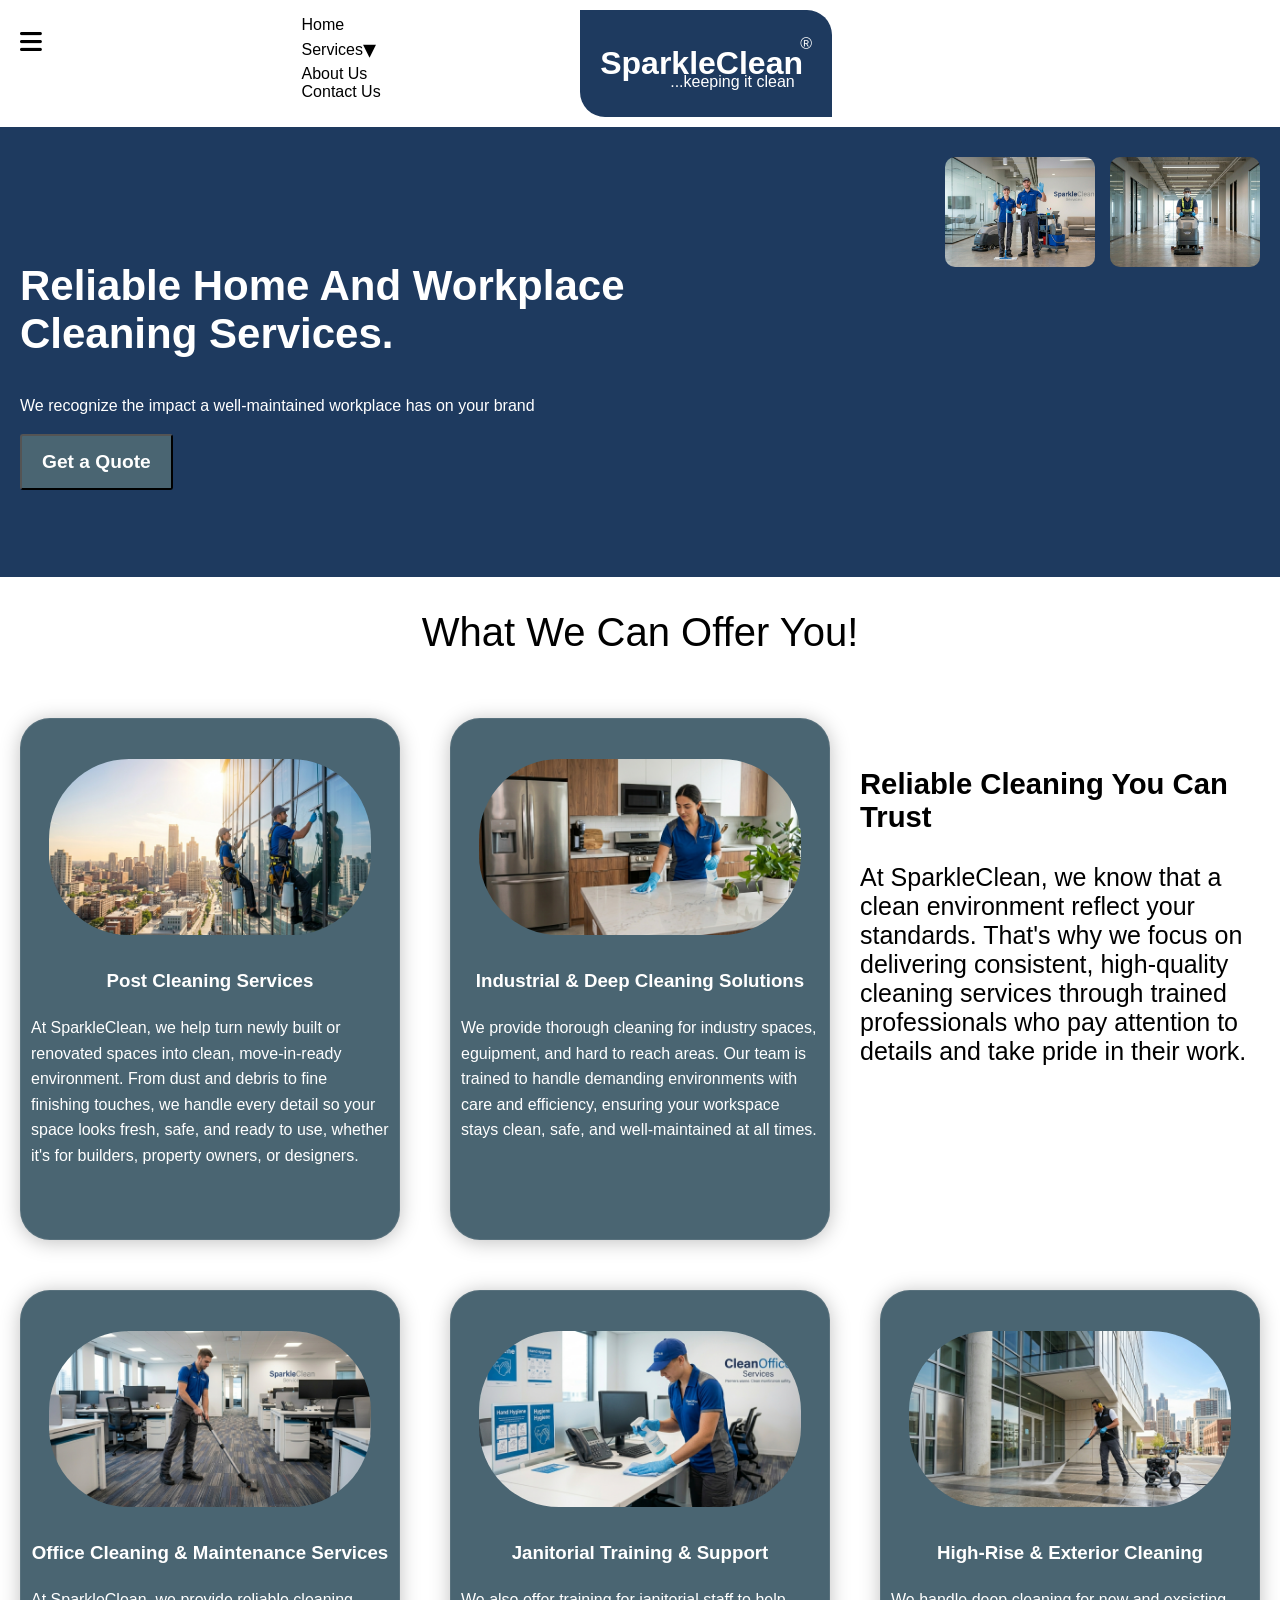
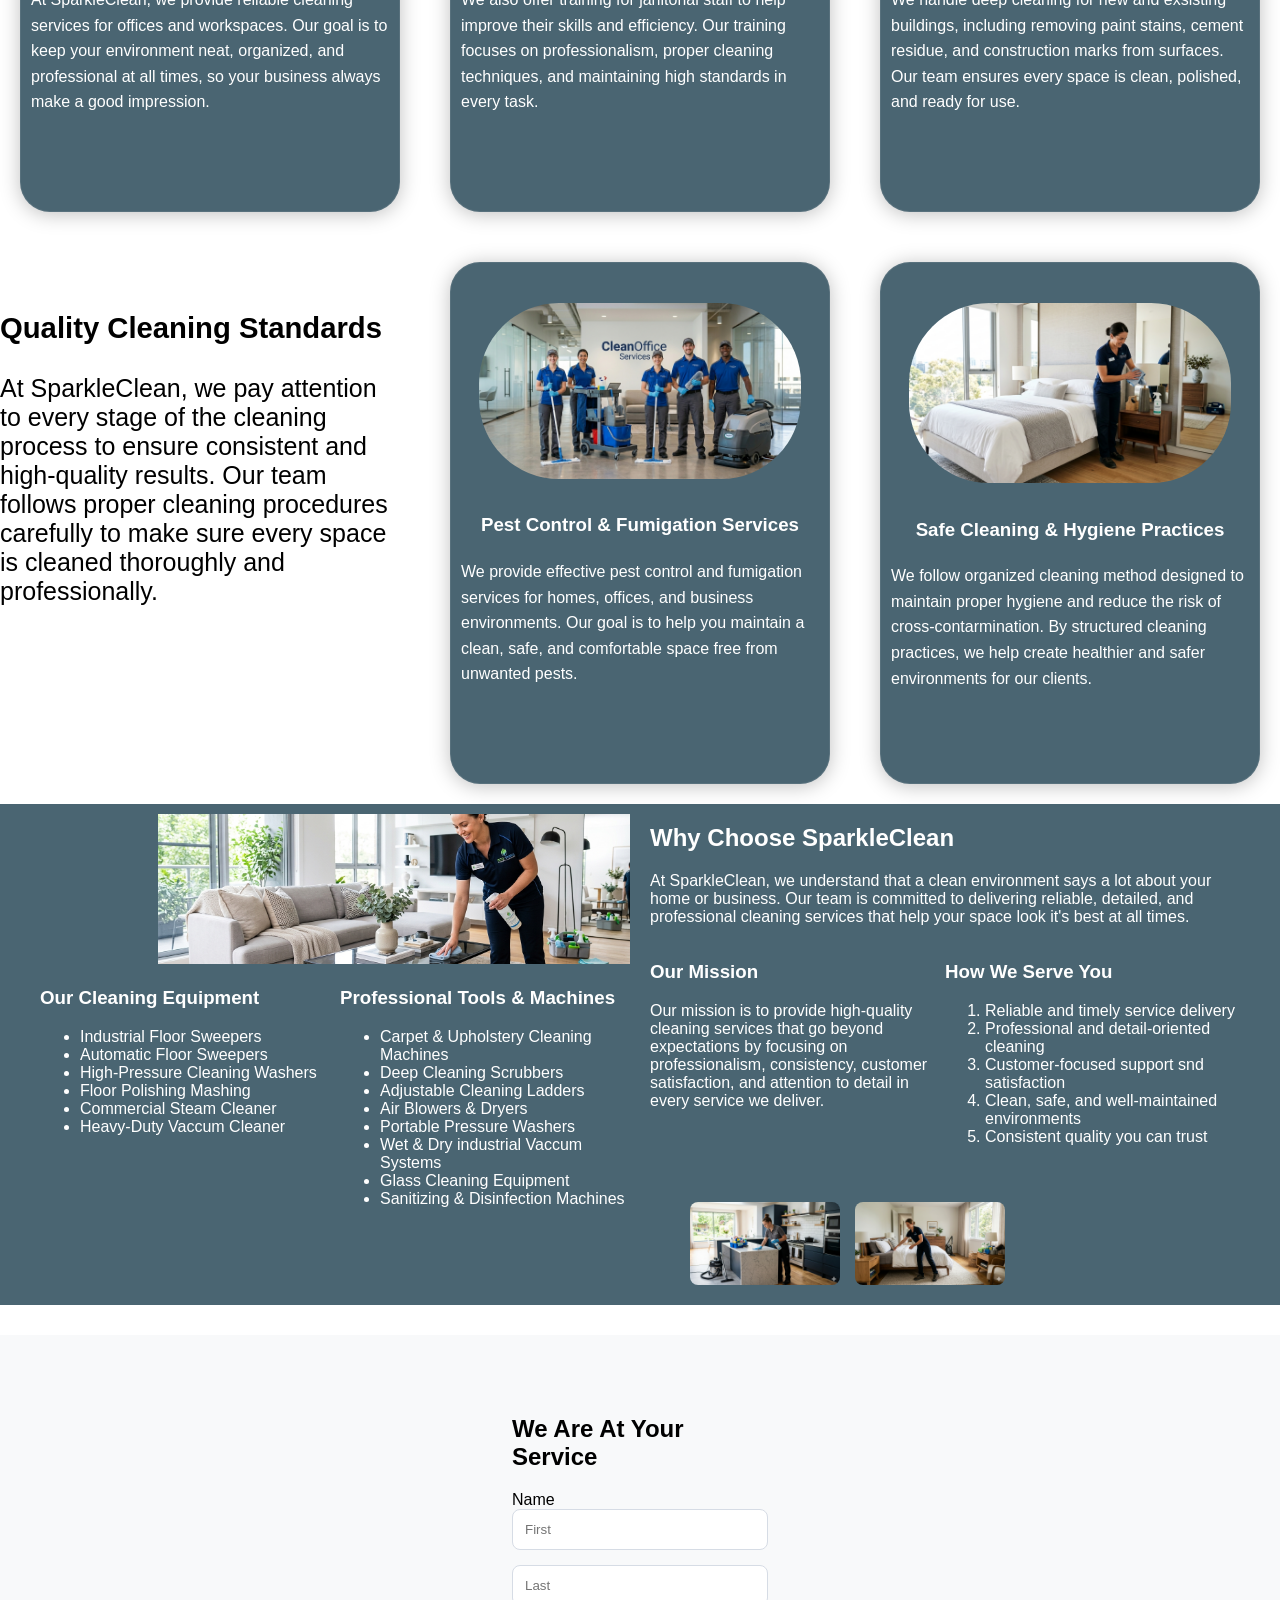
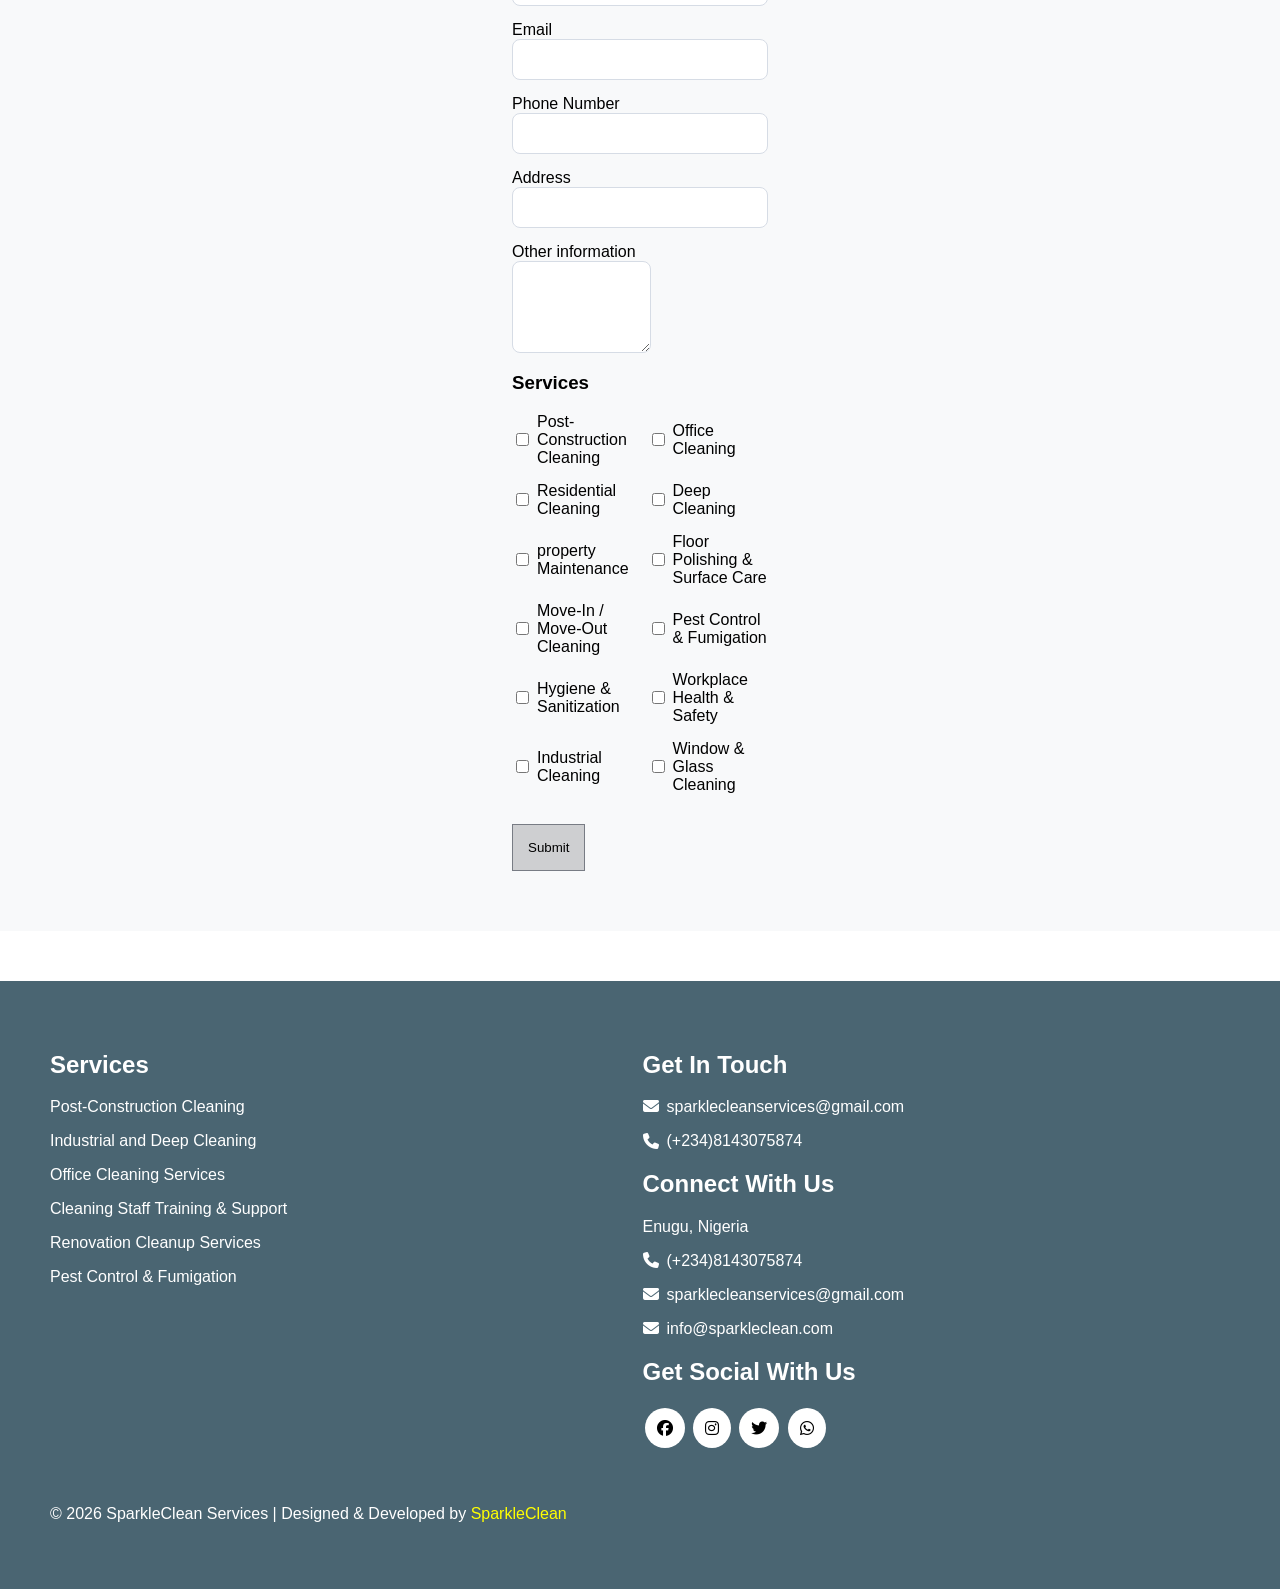
==== index.html @ 7e9b67a4 "Add files via upload" ====
<!DOCTYPE html>
<html lang="en">
<head>
    <meta charset="UTF-8">
    <meta name="viewport" content="width=device-width, initial-scale=1.0">
    <title>SparkleClean Services - Home Page</title>
    <link rel="stylesheet" href="style.css">
    <link rel="stylesheet" href="https://cdnjs.cloudflare.com/ajax/libs/font-awesome/6.5.0/css/all.min.css">
</head>
<body>
    <header>
        <div><i class="fa-solid fa-bars"></i></div>

        <ul>
            <li><a href="index.html">Home</a></li>
            <li class="services-dropdown">
                <details>
                    <summary>Services<span class="arrow">&#9662</span></summary>

                    <ul class="dropdown-menu">
                        <li><a href="services/residential.html">Residential Cleaning</a></li>

                        <li><a href="/services/commercial.html">Commercial Cleaning</a></li>

                        <li><a href="services/industrial.html">Industrial Cleaning</a></li>

                        <li><a href="services/maintenance.html">Property Maintenance</a></li>

                        <li><a href="services/pest-control.html">Pest Control</a></li>
                    </ul>
                </details>
                

                
            </li>
            <li><a href="about.html">About Us</a></li>
            <li><a href="#contact">Contact Us</a></li>
        </ul>

        <div class="logo">
            <p class="reg">&reg</p>
            <h1>SparkleClean</h1>
            <p>...keeping it clean</p>
        </div>
    </header>

    <section class="hero">
        <div class="hero-text">
            <h1>Reliable Home And Workplace Cleaning Services.</h1>

            <p>We recognize the impact a well-maintained workplace has on your brand</p>

            <button>Get a Quote</button>
        </div>
                
        <div class="hero-image">
            <div><img src="image/image1.png" alt=""></div>
            <div><img src="image/image2.png" alt=""></div>
        </div>
    </section>

    <section class="main">
        <h2>What We Can Offer You!</h2>

        <div class="card-1">
            <div class="card-1-1">
                <img class="card-image" src="image/image3.png" alt="">
                <h3>Post Cleaning Services</h3>
                <p>At SparkleClean, we help turn newly built or renovated spaces into clean, move-in-ready environment. From dust and debris to fine finishing touches, we handle every detail so your space looks fresh, safe, and ready to use, whether it's for builders, property owners, or designers.</p>
            </div>

            <div class="card-1-2">
                <img class="card-image" src="image/image4.png" alt="">
                <h3>Industrial & Deep Cleaning Solutions</h3>
                <p>We provide thorough cleaning for industry spaces, eguipment, and hard to reach areas. Our team is trained to handle demanding environments with care and efficiency, ensuring your workspace stays clean, safe, and well-maintained at all times.</p>
            </div>

            <div class="card-1-3">
                <h3>Reliable Cleaning You Can Trust</h3>
                <p>At SparkleClean, we know that a clean environment reflect your standards. That's why we focus on delivering consistent, high-quality cleaning services through trained professionals who pay attention to details and take pride in their work.</p>
            </div>
        </div>

        <div class="card-2">
            <div class="card-2-1">
                <img src="image/image5.png" alt="">
                <h3>Office Cleaning & Maintenance Services</h3>
                <p>At SparkleClean, we provide reliable cleaning services for offices and workspaces. Our goal is to keep your environment neat, organized, and professional at all times, so your business always make a good impression.</p>
            </div>

            <div class="card-2-2">
                <img src="image/image6.png" alt="">
                <h3>Janitorial Training & Support</h3>
                <p>We also offer training for janitorial staff to help improve their skills and efficiency. Our training focuses on professionalism, proper cleaning techniques, and maintaining high standards in every task.</p>
            </div>

            <div class="card-2-3">
                <img src="image/image7.png" alt="">
            
                <h3>High-Rise & Exterior Cleaning</h3>
            
                <p>We handle deep cleaning for new and exsisting buildings, including removing paint stains, cement residue, and construction marks from surfaces. Our team ensures every space is clean, polished, and ready for use.</p>
            </div>
        </div>

        <div class="card-3">
            <div class="card-3-1">
                <h3>Quality Cleaning Standards</h3>

                At SparkleClean, we pay attention to every stage of the cleaning process to ensure consistent and high-quality results. Our team follows proper cleaning procedures carefully to make sure every space is cleaned thoroughly and professionally.
            </div>

            <div class="card-3-2">
                <img src="image/image8.png" alt="">

                <h3>Pest Control & Fumigation Services</h3>

                <p>We provide effective pest control and fumigation services for homes, offices, and business environments. Our goal is to help you maintain a clean, safe, and comfortable space free from unwanted pests.</p>
            </div>

            <div class="card-3-3">
                <img src="image/image9.png" alt="">

                <h3>Safe Cleaning & Hygiene Practices</h3>

                <p>We follow organized cleaning method designed to maintain proper hygiene and reduce the risk of cross-contarmination. By structured cleaning practices, we help create healthier and safer environments for our clients.</p>
            </div>
        </div>
    </section>

    <section class="why-choose">
        <div class="container">
            <div class="left">
                <div><img src="image/image10.png" alt=""></div>

                <div class="left-text">
                    <div>
                        <h3>Our Cleaning Equipment</h3>
                        <ul>
                            <li>Industrial Floor Sweepers</li>
                            <li>Automatic Floor Sweepers</li>
                            <li>High-Pressure Cleaning Washers</li>
                            <li>Floor Polishing Mashing</li>
                            <li>Commercial Steam Cleaner</li>
                            <li>Heavy-Duty Vaccum Cleaner</li>
                        </ul>
                    </div>

                    <div>
                        <h3>Professional Tools & Machines</h3>
                        <ul>
                            <li>Carpet & Upholstery Cleaning Machines</li>
                            <li>Deep Cleaning Scrubbers</li>
                            <li>Adjustable Cleaning Ladders</li>
                            <li>Air Blowers & Dryers</li>
                            <li>Portable Pressure Washers</li>
                            <li>Wet & Dry industrial Vaccum Systems</li>
                            <li>Glass Cleaning Equipment</li>
                            <li>Sanitizing & Disinfection Machines</li>
                        </ul>
                    </div>
                </div>
            </div>

            <div class="right">
                <div>
                    <h2>Why Choose SparkleClean</h2>
                    <p>At SparkleClean, we understand that a clean environment says a lot about your home or business. Our team is committed to delivering reliable, detailed, and professional cleaning services that help your space look it's best at all times.</p>
                </div>

                <div class="right-text">
                    <div class="our-mision">
                        <h3>Our Mission</h3>
                        <p>Our mission is to provide high-quality cleaning services that go beyond expectations by focusing on professionalism, consistency, customer satisfaction, and attention to detail in every service we deliver.</p>
                    </div>

                    <div class="serve-you">
                        <h3>How We Serve You</h3>
                        <ol>
                            <li>Reliable and timely service delivery</li>
                            <li>Professional and detail-oriented cleaning</li>
                            <li>Customer-focused support snd satisfaction</li>
                            <li>Clean, safe, and well-maintained environments</li>
                            <li>Consistent quality you can trust</li>
                        </ol>
                    </div>
                </div>

                <div class="right-image">
                    <img src="image/image11.png" alt="">
                    <img src="image/image12.png" alt="">
                </div>
            </div>
        </div>
    </section>

    <section class="form-setion">
        <div class="form-section">
            <form class="form-container">
                <h2>We Are At Your Service</h2>

                <div class="form-group">
                    <label for="name">Name</label>
                    <input type="text" placeholder="First" id="name">
                    <input type="text" placeholder="Last" id="name">

                    <label for="email">Email</label>
                    <input type="email" id="email">

                    <label for="tel">Phone Number</label>
                    <input type="tel" id="tel">

                    <label for="address">Address</label>
                    <input type="text" id="address">

                    <label for="info">Other information</label>
                    <textarea id="info"></textarea>
                </div>

                <h3>Services</h3>

                <div class="services">
                    <label><input type="checkbox">Post-Construction Cleaning</label>
                    <label><input type="checkbox">Office Cleaning</label>
                    <label><input type="checkbox">Residential Cleaning</label>
                    <label><input type="checkbox">Deep Cleaning</label>
                    <label><input type="checkbox">property Maintenance</label>
                    <label><input type="checkbox">Floor Polishing & Surface Care</label>
                    <label><input type="checkbox">Move-In / Move-Out Cleaning</label>
                    <label><input type="checkbox">Pest Control & Fumigation</label>
                    <label><input type="checkbox">Hygiene & Sanitization</label>
                    <label><input type="checkbox">Workplace Health & Safety</label>
                    <label><input type="checkbox">Industrial Cleaning</label>
                    <label><input type="checkbox">Window & Glass Cleaning</label>          
                </div>
                
                <button type="submit">Submit</button>
            </form>
        </div>
    </section>

    <footer>
        <div footer-services>
            <h2>Services</h2>
            <p>Post-Construction Cleaning</p>
            <p>Industrial and Deep Cleaning</p>
            <p>Office Cleaning Services</p>
            <p>Cleaning Staff Training & Support</p>
            <p>Renovation Cleanup Services</p>
            <p>Pest Control & Fumigation</p>
        </div>

        <div class="footer-connect">
            <h2>Get In Touch</h2>

            <a class="contact-item"><span><i class="fa-solid fa-envelope"></i></span>sparklecleanservices@gmail.com</a>
            
            <p class="contact-item"><i class="fa-solid fa-phone"></i></span>(+234)8143075874</p>

            <h2>Connect With Us</h2>

            <div class="connect">
                <div>
                    <p>Enugu, Nigeria</p>

                    <p class="contact-item"><span><i class="fa-solid fa-phone"></i></span>(+234)8143075874</p>

                    <p><a class="contact-item"><span><i class="fa-solid fa-envelope"></i></span>sparklecleanservices@gmail.com</a></p>

                    <p><a class="contact-item"><span><i class="fa-solid fa-envelope"></i></span>info@sparkleclean.com</a></p>
                </div>

                <div class="socials-icons">
                    <h2>Get Social With Us</h2>

                    <i class="fab fa-facebook"></i>
                    <i class="fab fa-instagram"></i>
                    <i class="fab fa-twitter"></i>
                    <i class="fab fa-whatsapp"></i>
                </div>
            </div>
        </div>

        <p class="closing">&copy 2026 SparkleClean Services | Designed & Developed by <span class="developer">SparkleClean</span></p>
    </footer>
</body>
</html>
---- style.css ----
body {
    padding: 0;
    margin: 0;
    font-family: Arial, Helvetica, sans-serif;
    background-color: white;
}

/* styling header */
header {
    display: flex;
    justify-content: space-between;
    width: 65%;
}
header li {
    list-style: none;
}

a {
    text-decoration: none;
    color: black;
}

header i {
    padding: 30px 20px 20px 20px;
    font-size: 25px;
    cursor: pointer;
}

summary {
    display: flex;
    align-items: center;
    cursor: pointer;
    list-style: none;
}

.arrow {
    font-size: 26px;
    align-items: center;
}

.dropdown-menu {
    padding-left: 15px;
    margin-top: 15px;
}

.dropdown-menu li {
    margin: 8px 0;
}

.logo {
    display: flex;
    flex-direction: column;
    justify-content: center;
    align-items: flex-start;
    gap: 0;
    background-color: #1E3A5F;
    margin-top: 10px;
    border-top-right-radius: 25px;
    border-bottom-left-radius: 25px;
    padding: 0 20px;
    color: white;
}

.logo h1, .logo p, .logo .reg {
    margin: 0;
    padding: 0;
    line-height: 0.8;
}

.logo p {
    padding-left: 70px;
}

.logo .reg {
    padding-left: 200px;
}


/* Styling the hero section */
.hero {
    background-color: #1E3A5F;
    width: 100%;
    display: grid;
    grid-template-columns: 1fr 1fr;
    gap: 10px;
    margin-top: 10px;
    height: 450px;
    color: white;
}

.hero-text {
    padding-left: 20px;
    padding-top: 100px;
}

.hero-text h1 {
    font-size: 42px;
}

.hero-text p {
    line-height: 1.6;
}

.hero-image {
    display: flex;
    justify-content: flex-end;
    gap: 15px;
    padding: 30px 20px;
}

.hero-image img {
    width: 150px;
    height: 110px;
    border-radius: 10px;
    object-fit: cover;
}

.hero-text button {
    background-color: #4A6572;
    color: white;
    padding: 15px 20px;
    font-weight: bold;
    font-size: larger;
    border-radius: 3px;
    cursor: pointer;
}


/* Styling the main section */
.main h2 {
    text-align: center;
    font-size: 40px;
    font-weight: lighter;
}

.main p {
    text-align: left;
}

.main img {
    border-radius: 80px;
    width: 90%;
    margin: 30px 0 5px 0;
}


.card-1, .card-2, .card-3{
    display: grid;
    grid-template-columns: repeat(3, 1fr);
    gap: 10px;
}

.card-1-1, .card-1-2, .card-2-1, .card-2-2, .card-2-3, .card-3-2, .card-3-3 {
    background-color: #4A6572;
    border-radius: 30px;
    text-align: center;
    height: 500px;
    padding: 10px;
    color: white;
    margin: 30px 20px 20px 20px;
    line-height: 1.6;
    border: 1px solid rgba(255, 255, 255, 0.08);
    box-shadow: 0px 2px 20px rgba(0, 0, 0, 0.25)
}

.card-1-3, .card-3-1 {
    margin-top: 50px;
    font-size: 25px;
    padding-right: 30px;
}


/* Styling the why-choose section */
.container {
    background-color: #4A6572;
    color: white;
    display: grid;
    grid-template-columns: 1fr 1fr;
    gap: 20px;
}

.left {
    margin-left: 40px;
}

.left img {
    width: 80%;
    margin-top: 10px;
    height: 150px;
    object-fit: cover;
    margin-left: 20%;
}

.left-text {
    display: grid;
    grid-template-columns: 1fr 1fr;
    gap: 10px;
}

.right {
    margin-right: 40px;
}

.right-text {
    display: grid;
    grid-template-columns: 1fr 1fr;
}

.right-image {
    display: flex;
    gap: 15px;
    margin: 40px 0px 20px 40px;
}

.right-image img {
    width: 150px;
    border-radius: 8px;
    object-fit: cover;
    
}


/* Styling the form section */
.form-section {
    width: 100%;
    background-color: #F8F9FA;
    padding: 60px 0;
    margin: 30px 0;
}
.form-container {
    width: 20%;
    margin: 0 auto;
}

.form-group {
    display: flex;
    flex-direction: column;
}

.form-group input {
    padding: 12px;
    margin-bottom: 15px;
    border: 1px solid rgb(141, 136, 136);
    background-color: #FFFFFF;
    border: 1PX solid #D6DCE5;
    border-radius: 8PX;
}

.form-group textarea {
    width: 30%;
    padding: 30px;
    border: 1px solid rgb(141, 136, 136);
    background-color: #FFFFFF;
    border: 1PX solid #D6DCE5;
    border-radius: 8PX;
}

.form-group label {
    cursor: pointer;
}

.services {
    display: grid;
    grid-template-columns: repeat(2, 1fr);
    gap: 15px;
    margin-bottom: 30px;
}

.services label {
    display: flex;
    align-items: center;
    gap: 5px;
}

.form-container button {
    background-color: rgb(206, 207, 209);
    padding: 15px 15px;
    border: 1px solid rgb(120, 124, 132);
    cursor: pointer;
}


/* Styling the footer */
footer {
    background-color: #4A6572;
    color: white;
    margin-top: 50px;
    display: grid;
    grid-template-columns: repeat(2, 1fr);
    gap: 5px;
    padding: 50px;
}

.footer-connect a {
    color: white;
    cursor: pointer;
}

.socials-icons i {
    background-color: white;
    color: black;
    padding: 12px;
    border-radius: 50%;
    margin: 2px;
    cursor: pointer;
}

.contact-item {
    display: flex;
    align-items: center;
    gap: 8px;
}

.closing {
    margin-top: 50px;
}

.developer {
    color: yellow;
    cursor: pointer;
}

/* Styling services pages */
.services-container h1 {
    background-color: #1E3A5F;
    color: white;
    padding: 50px 70px;
    text-align: center;
    font-weight: 600;
    font-size: 50px;
}

.services-container p {
    font-size: 20px;
}

.services-content {
    display: flex;
    gap: 40px;
    padding: 20px;
}

.services-image {
    flex: 1;
}

.services-text {
    flex: 1;
    line-height: 1.6;
}

.services-image img {
    width: 90%;
    height: auto;
    display: block;
    padding-left: 30px;
}

.bottom-text {
    padding: 20px;
    line-height: 1.6;
}



/* Styling for Responsive design */

@media (max-width: 760px) {
    /* header ul { 
        display: none;
    } */

    /* Hero section */
    .hero {
        display: flex;
        flex-direction: column;
        height: 1100px;
    }

    .hero-image {
        display: flex;
        flex-direction: column;
    }

    .hero-image img {
        width: 100%;
        height: auto;
    }

    /* Main section */
    .main h2 {
        text-align: left;
        font-size: 30px;
        padding-left: 10px;
    }

    .card-1, .card-2, .card-3, .container, footer, .left-text, .right-text, .right-image {
        display: flex;
        flex-direction: column;
    }
    
    .card-1-1, .card-1-2, .card-2-1, .card-2-2, .card-2-3, .card-3-2, .card-3-3 {
        margin: 10px 0;
    }

    .card-1-3, .card-3-1 {
        margin-top: 0;
        margin-left: 10px;
    }


    /* Why-choose section */
    .container {
        margin-top: 20px;
    }

    .left, .right {
        margin: 20px;
    }

    .container img {
        width: 100%;
        margin: 0;
        height: auto;
    }

    /* Form section */
    .form-container {
        width: 90%;
        margin: 0 auto;
    }

    .services {
        display: flex;
        flex-direction: column;
    }

    /* Services pages */
    .services-content {
        flex-direction: column;
    }

}
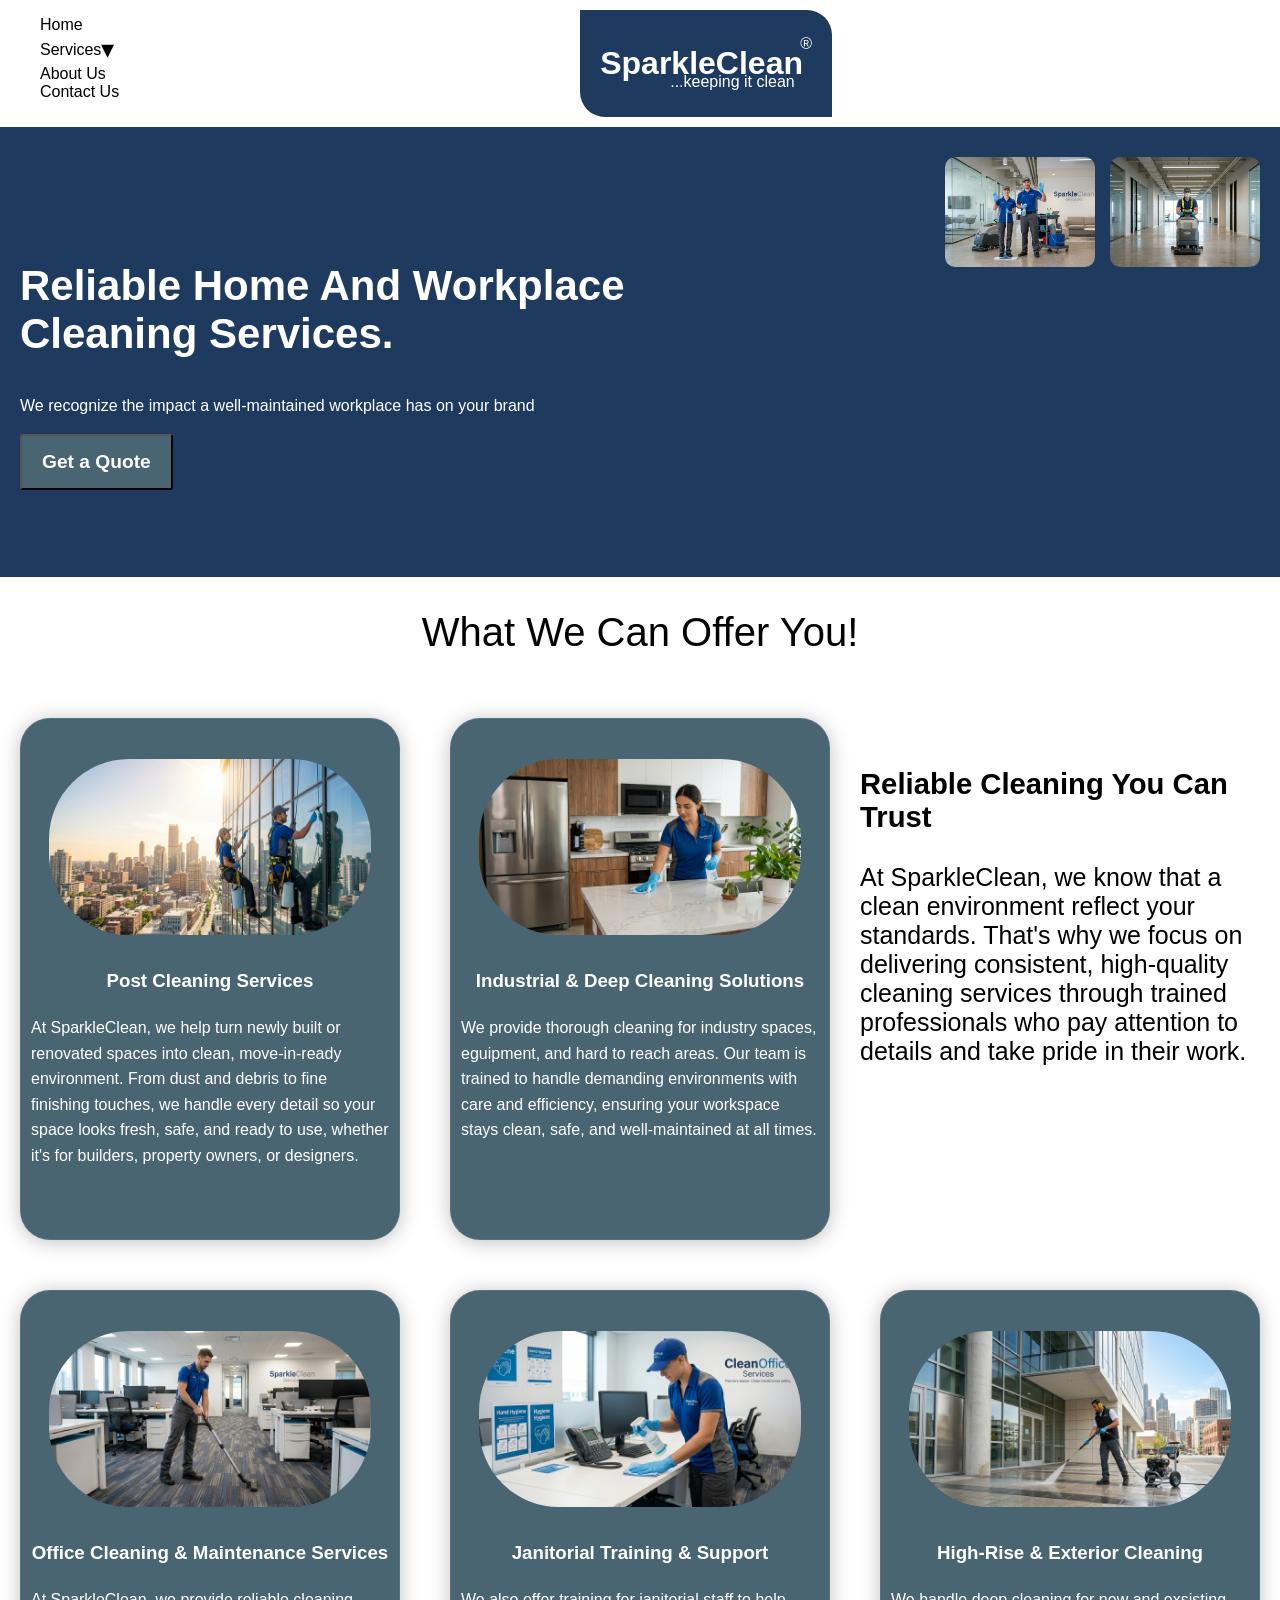
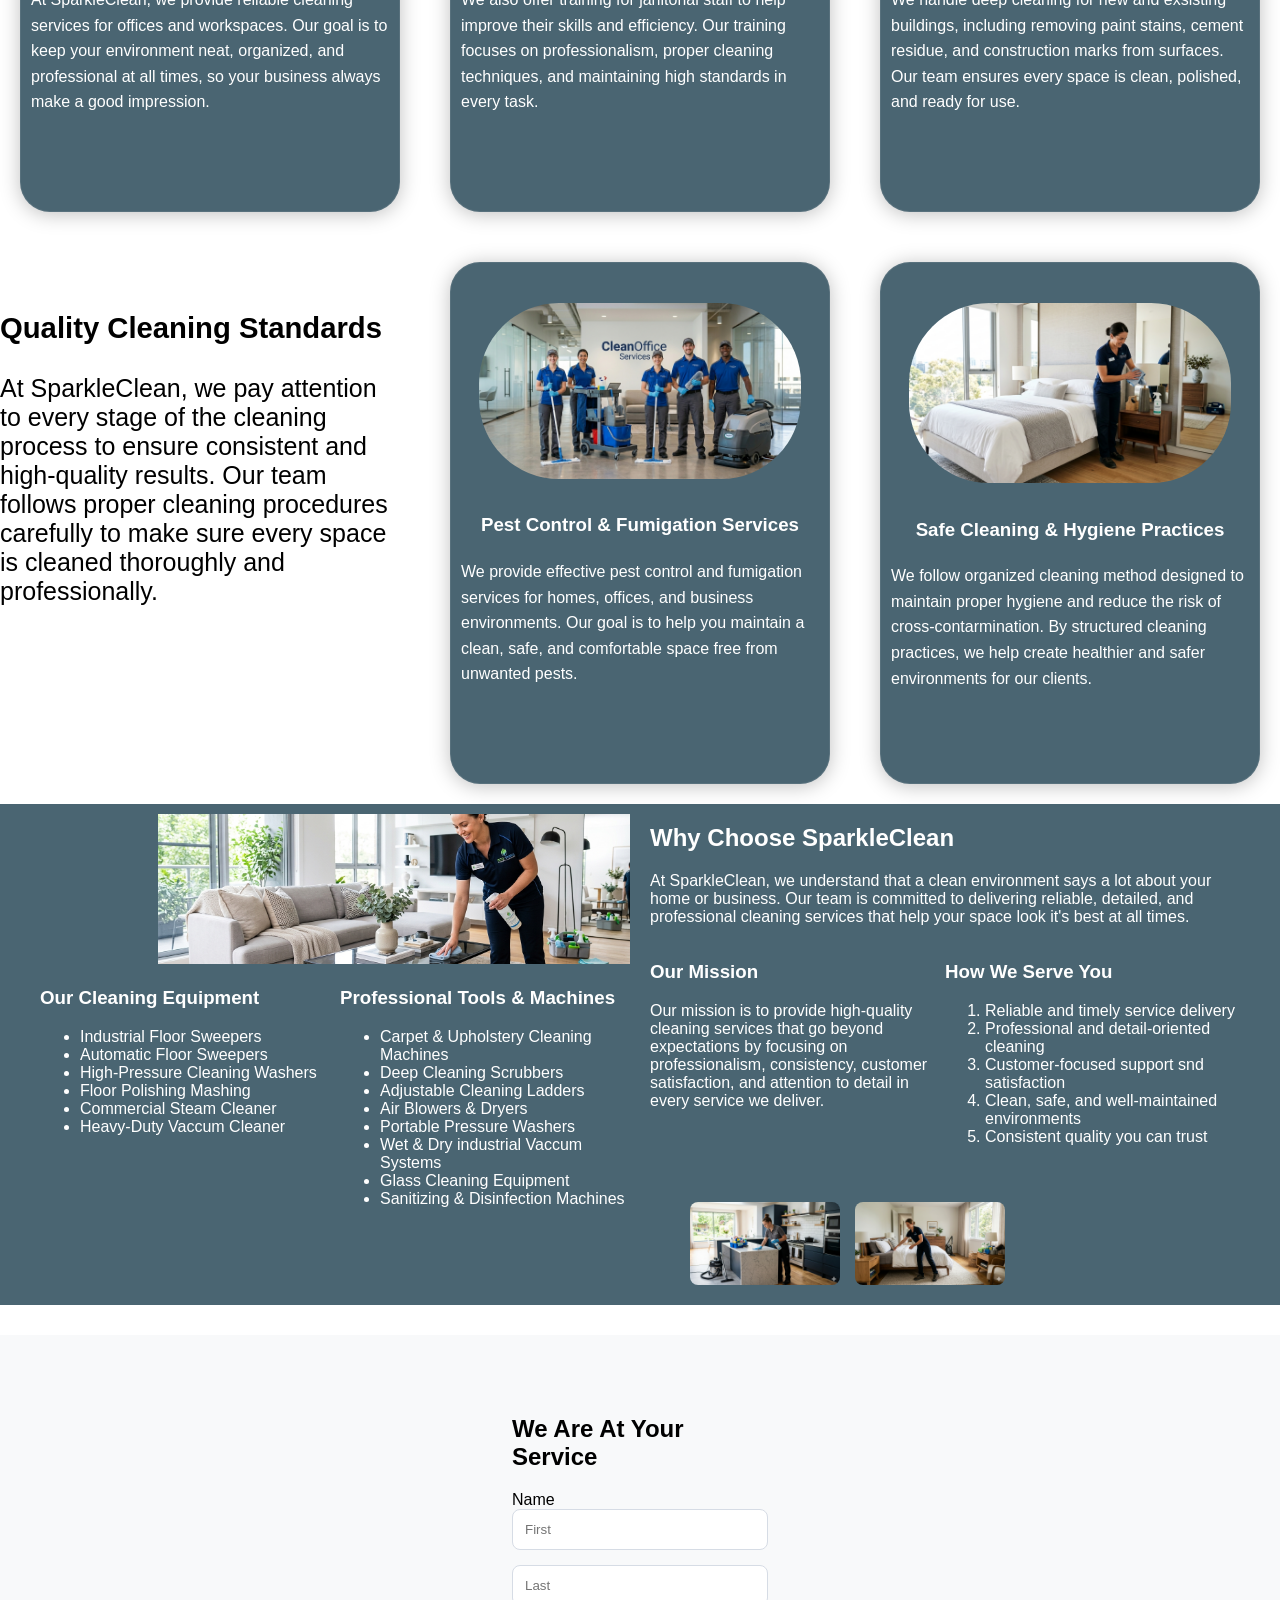
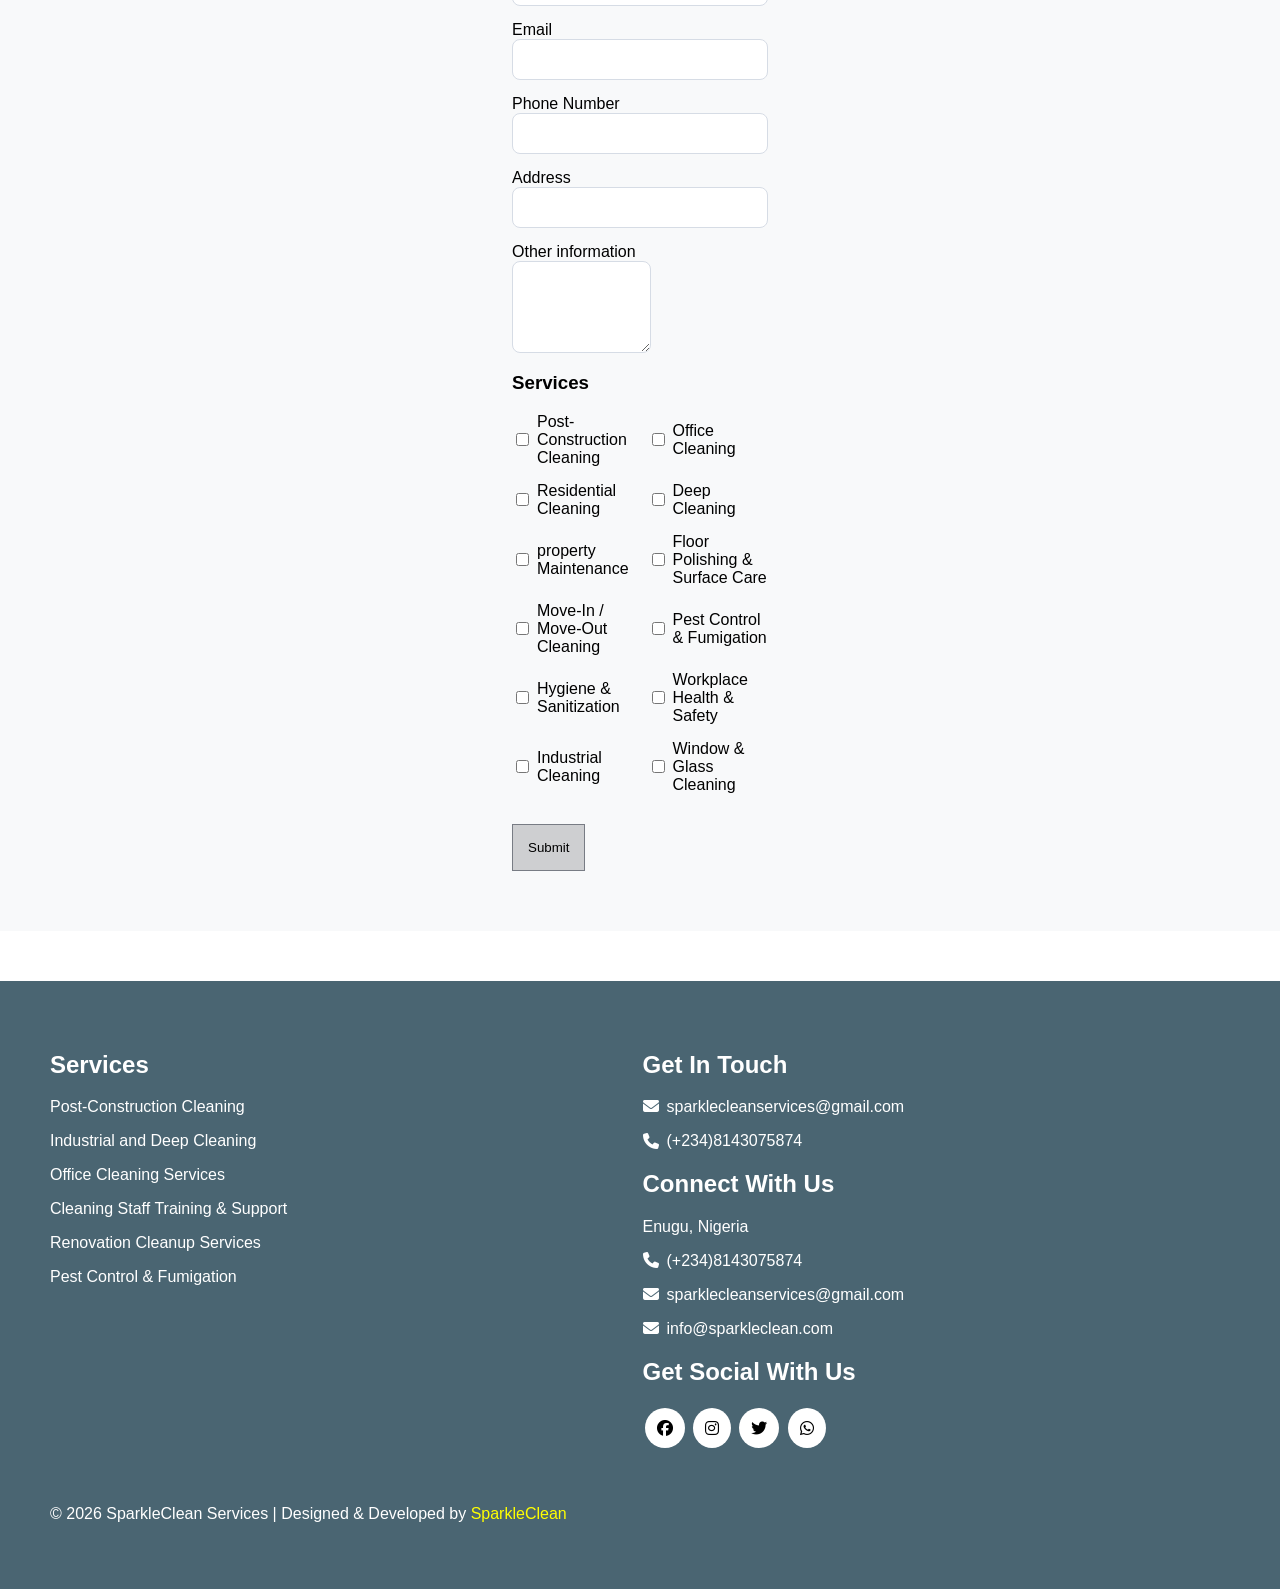
==== commit b1a0d616: "Add files via upload" ====
--- a/index.html
+++ b/index.html
@@ -9,7 +9,7 @@
 </head>
 <body>
     <header>
-        <div><i class="fa-solid fa-bars"></i></div>
+        <!-- <div><i class="fa-solid fa-bars"></i></div> -->
 
         <ul>
             <li><a href="index.html">Home</a></li>
@@ -20,7 +20,7 @@
                     <ul class="dropdown-menu">
                         <li><a href="services/residential.html">Residential Cleaning</a></li>
 
-                        <li><a href="/services/commercial.html">Commercial Cleaning</a></li>
+                        <li><a href="services/commercial.html">Commercial Cleaning</a></li>
 
                         <li><a href="services/industrial.html">Industrial Cleaning</a></li>
 
@@ -194,7 +194,7 @@
         </div>
     </section>
 
-    <section class="form-setion">
+    <section id="contact" class="form-setion">
         <div class="form-section">
             <form class="form-container">
                 <h2>We Are At Your Service</h2>
--- a/style.css
+++ b/style.css
@@ -5,6 +5,10 @@
     background-color: white;
 }
 
+html {
+    scroll-behavior: smooth;
+}
+
 /* styling header */
 header {
     display: flex;
@@ -20,11 +24,11 @@
     color: black;
 }
 
-header i {
+/* header i {
     padding: 30px 20px 20px 20px;
     font-size: 25px;
     cursor: pointer;
-}
+} */
 
 summary {
     display: flex;
@@ -324,10 +328,11 @@
 .services-container h1 {
     background-color: #1E3A5F;
     color: white;
-    padding: 50px 70px;
+    padding: 30px 70px;
     text-align: center;
-    font-weight: 600;
-    font-size: 50px;
+    font-weight: 700;
+    font-size: 2.5rem;
+    position: relative;
 }
 
 .services-container p {
@@ -362,6 +367,31 @@
 }
 
 
+/* Styling About Us Page */
+.about-section {
+    padding:
+}
+
+.about-image img {
+    width: 100%;
+    max-width: 100%;
+    height: 300px;
+    object-fit: cover;
+    border-bottom-left-radius: 30%;
+    border-top-right-radius: 30%;
+    box-shadow: 0 10px 30px rgba(0, 0, 0, 0.2);
+    padding: 60px 0;
+}
+
+.about-text {
+    max-width: 900px;
+    margin: 40px auto 0;
+    text-align: left;
+    line-height: 1.8;
+    padding: 0 20px;
+}
+
+
 
 /* Styling for Responsive design */
 
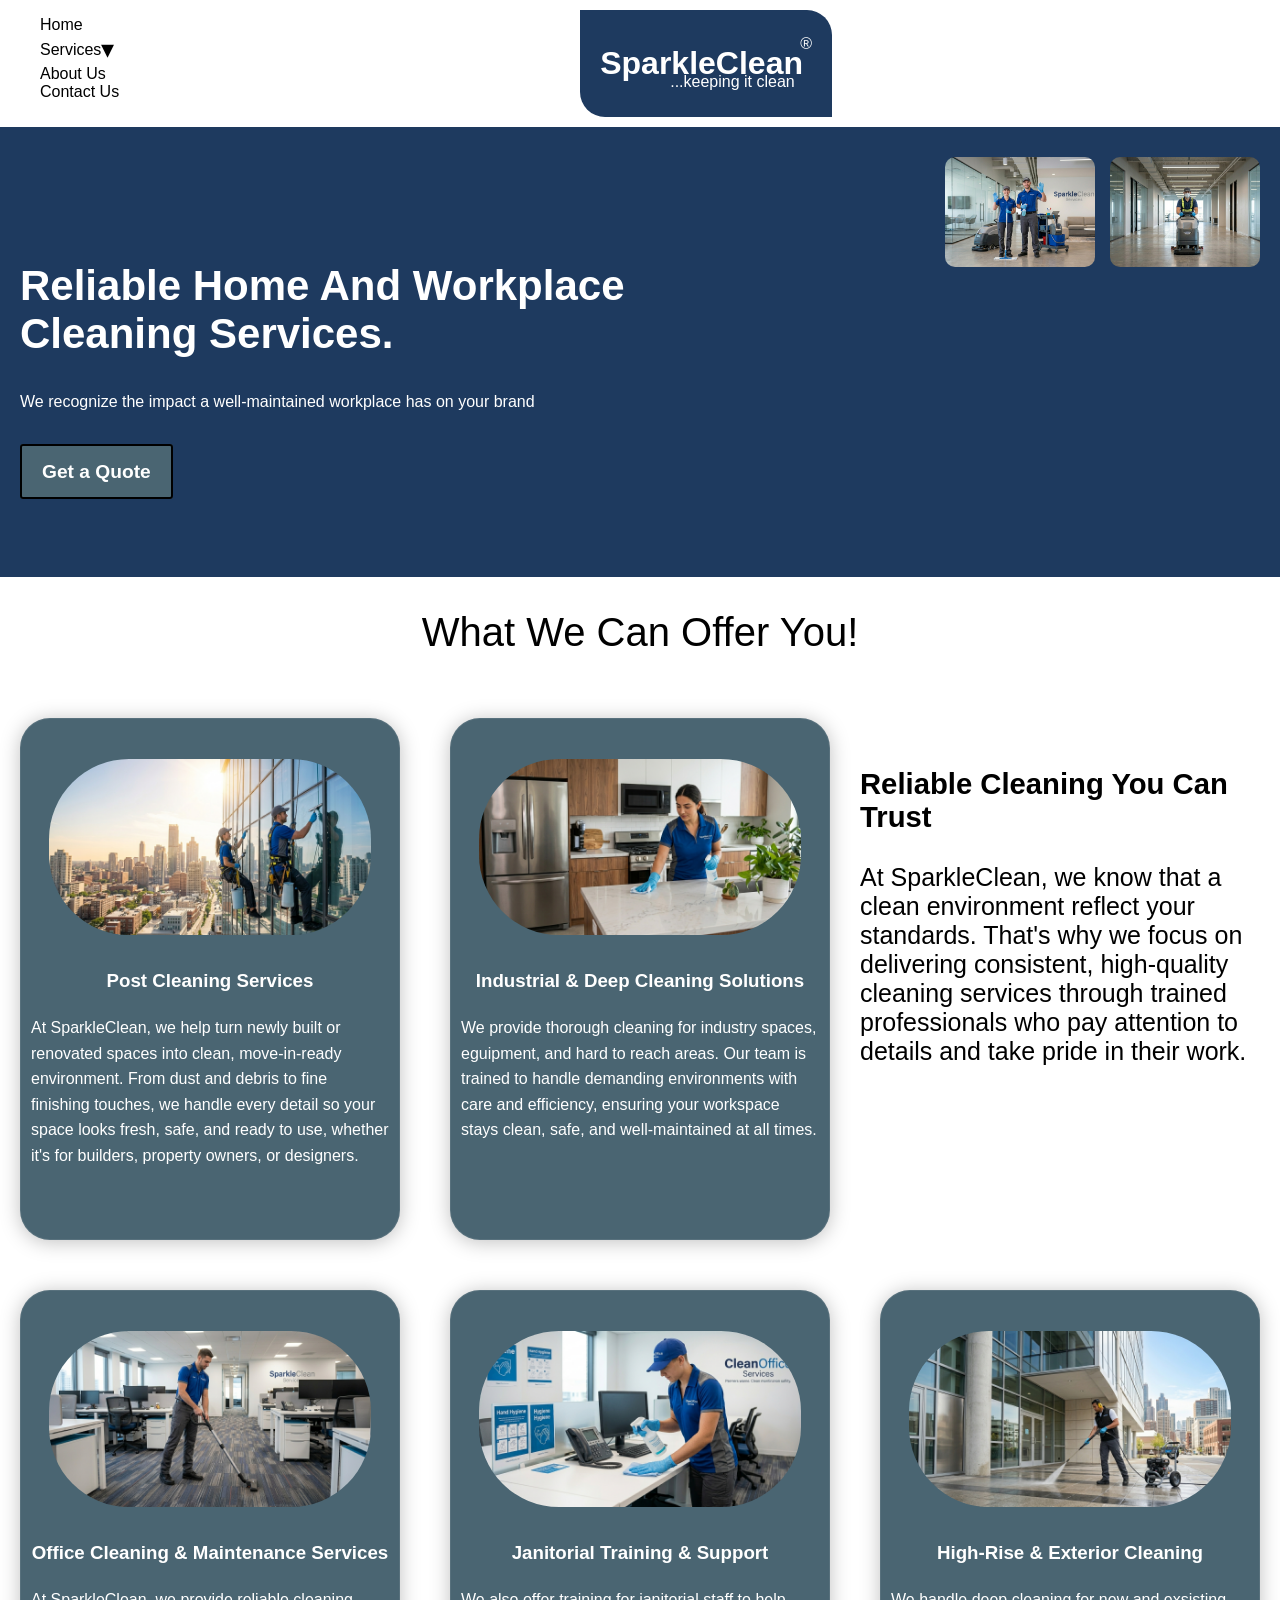
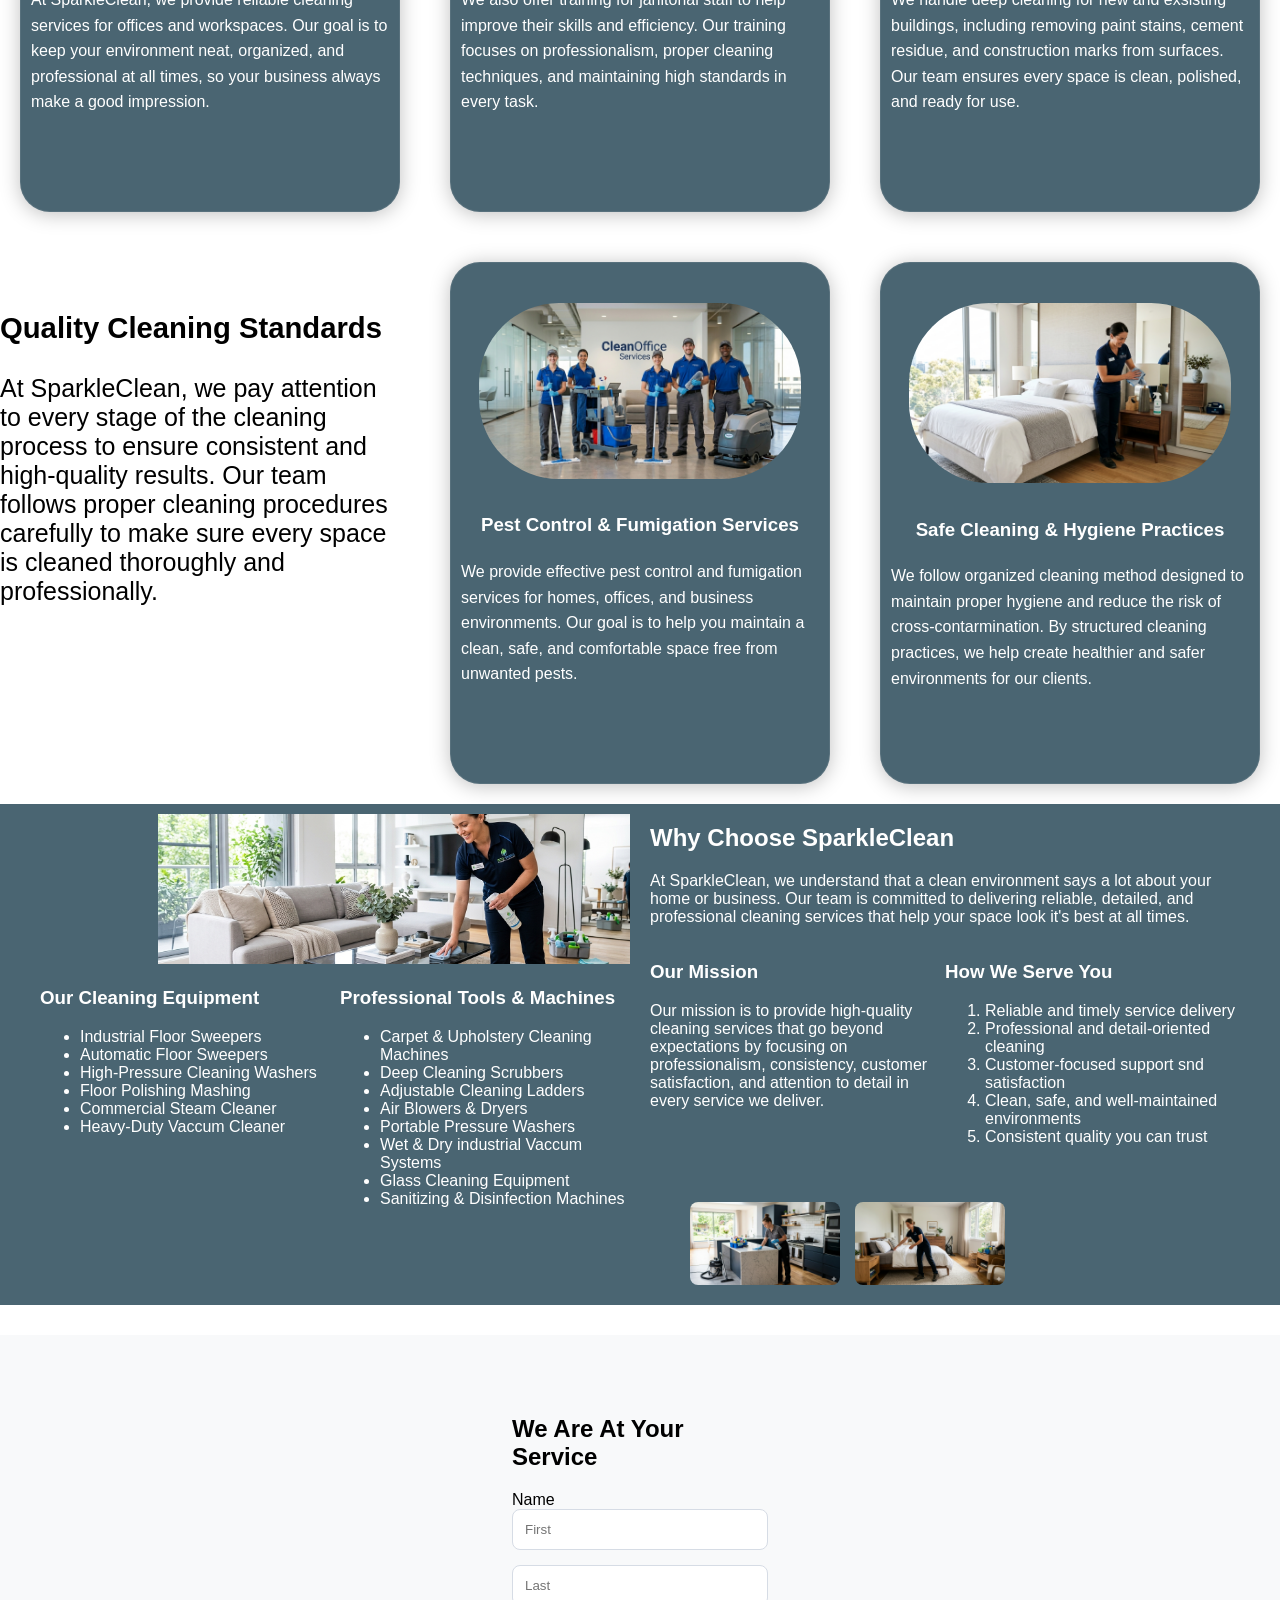
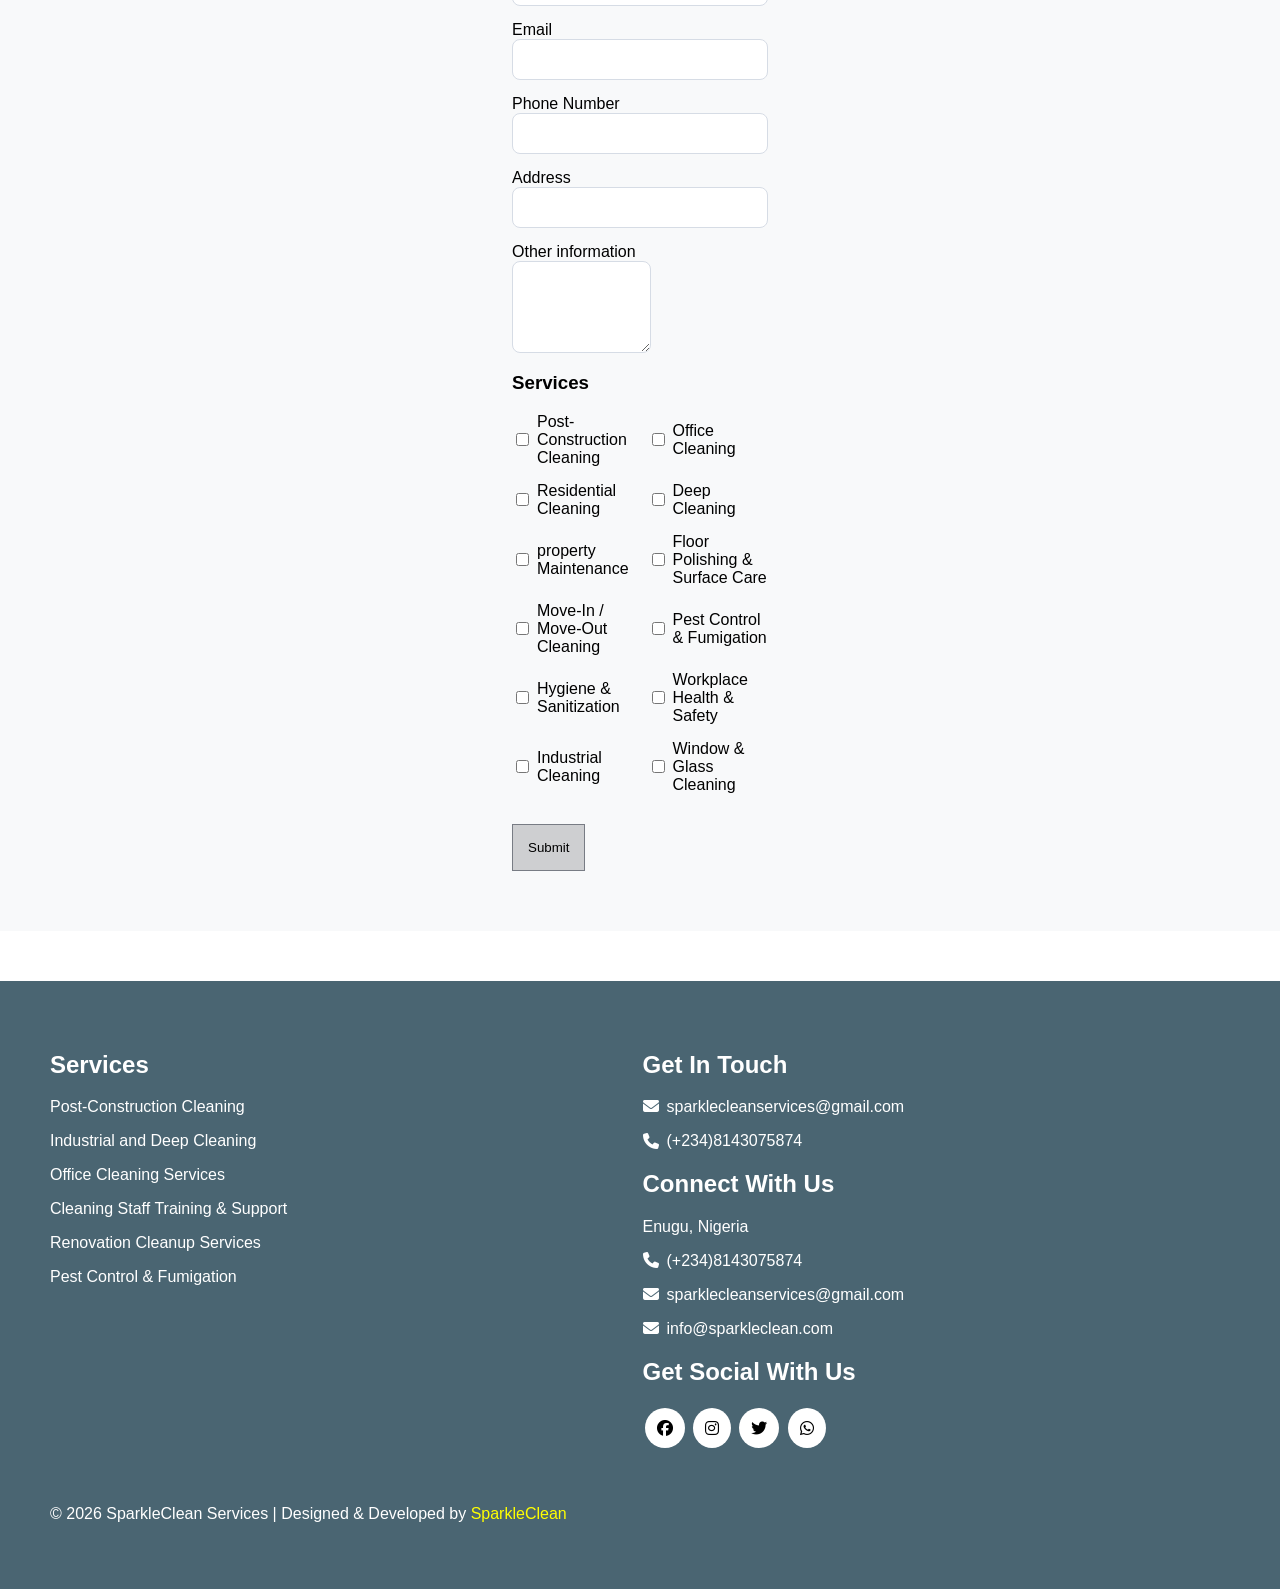
==== commit 1657c0a3: "Add files via upload" ====
--- a/index.html
+++ b/index.html
@@ -50,7 +50,7 @@
 
             <p>We recognize the impact a well-maintained workplace has on your brand</p>
 
-            <button>Get a Quote</button>
+            <a href="#contact">Get a Quote</a>
         </div>
                 
         <div class="hero-image">
--- a/style.css
+++ b/style.css
@@ -102,7 +102,7 @@
 }
 
 .hero-text p {
-    line-height: 1.6;
+    margin-bottom: 50px;
 }
 
 .hero-image {
@@ -119,7 +119,8 @@
     object-fit: cover;
 }
 
-.hero-text button {
+.hero a {
+    border: 2px solid black;
     background-color: #4A6572;
     color: white;
     padding: 15px 20px;
@@ -128,6 +129,7 @@
     border-radius: 3px;
     cursor: pointer;
 }
+
 
 
 /* Styling the main section */
@@ -470,4 +472,12 @@
         flex-direction: column;
     }
 
-}
+    /* About page */
+    .about-image {
+        max-width: 600px;
+        height: auto;
+        display: block;
+        margin: 0 auto;
+    }
+
+}
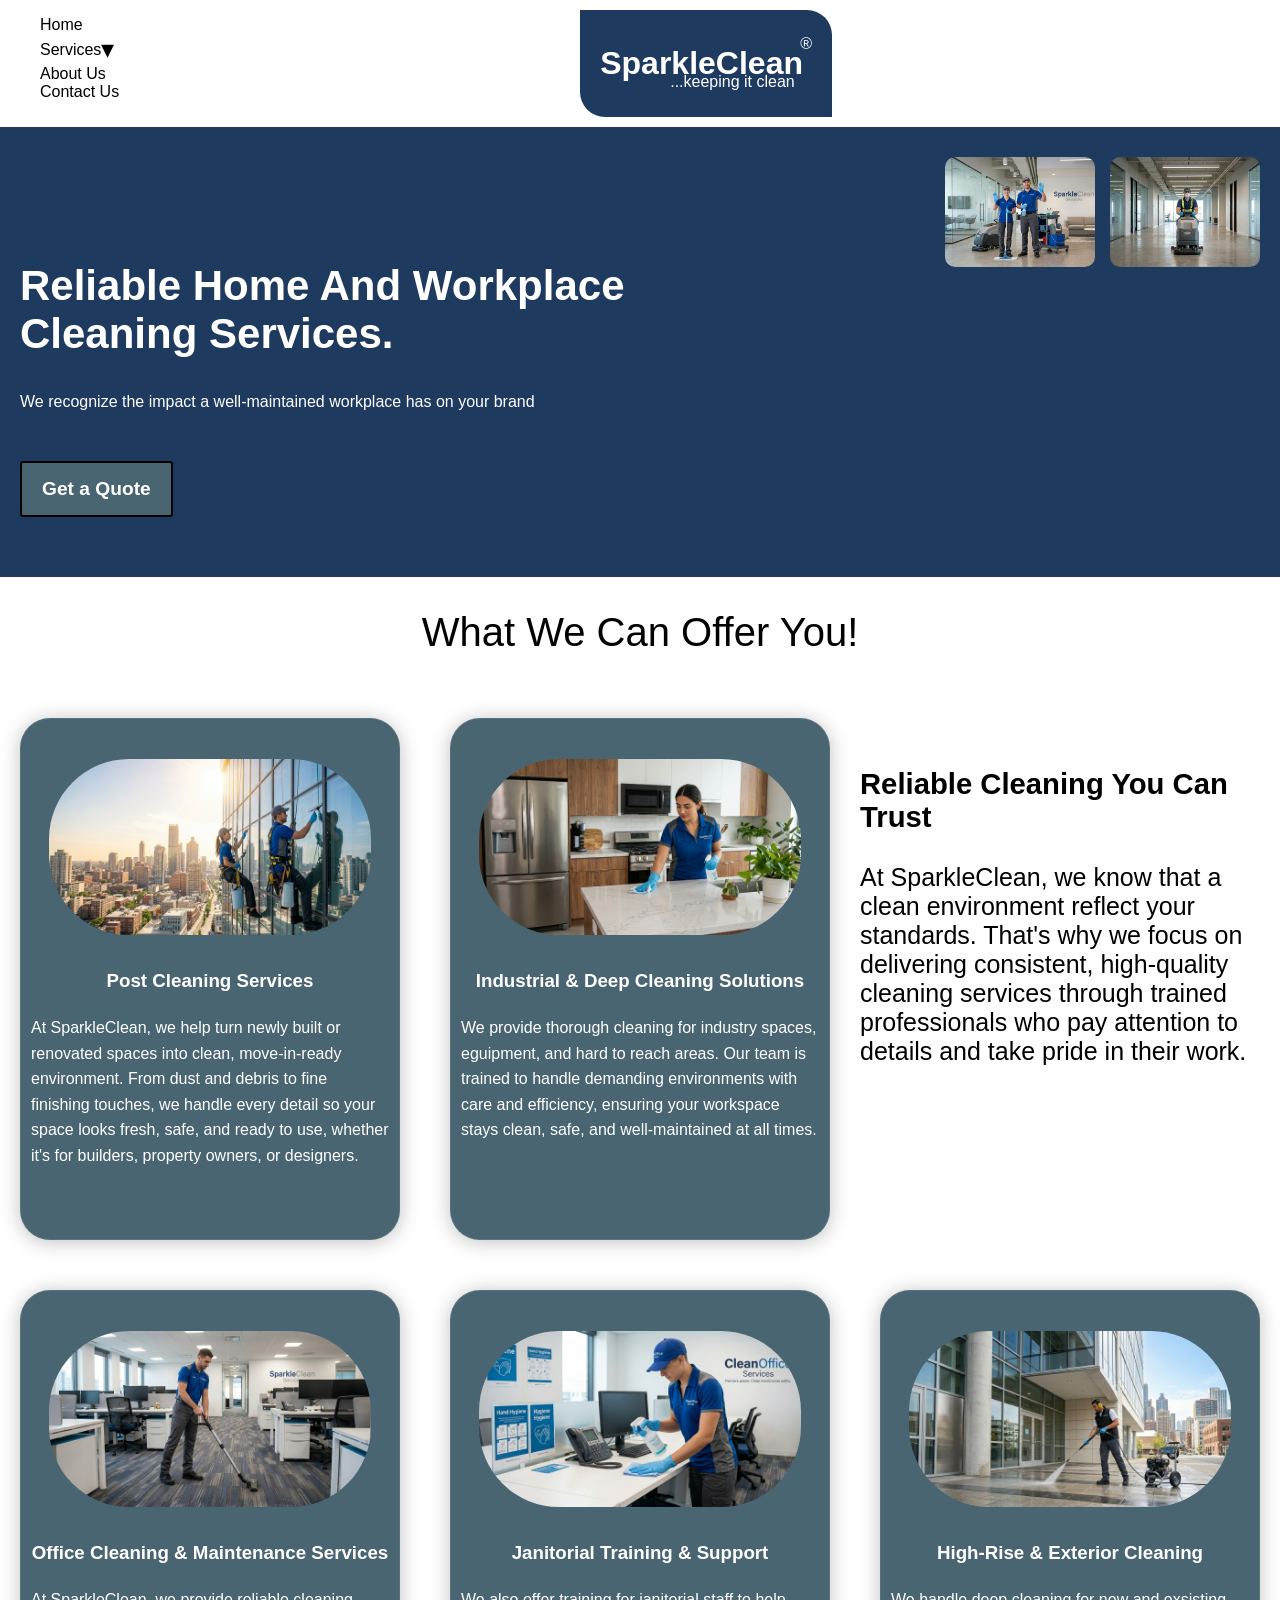
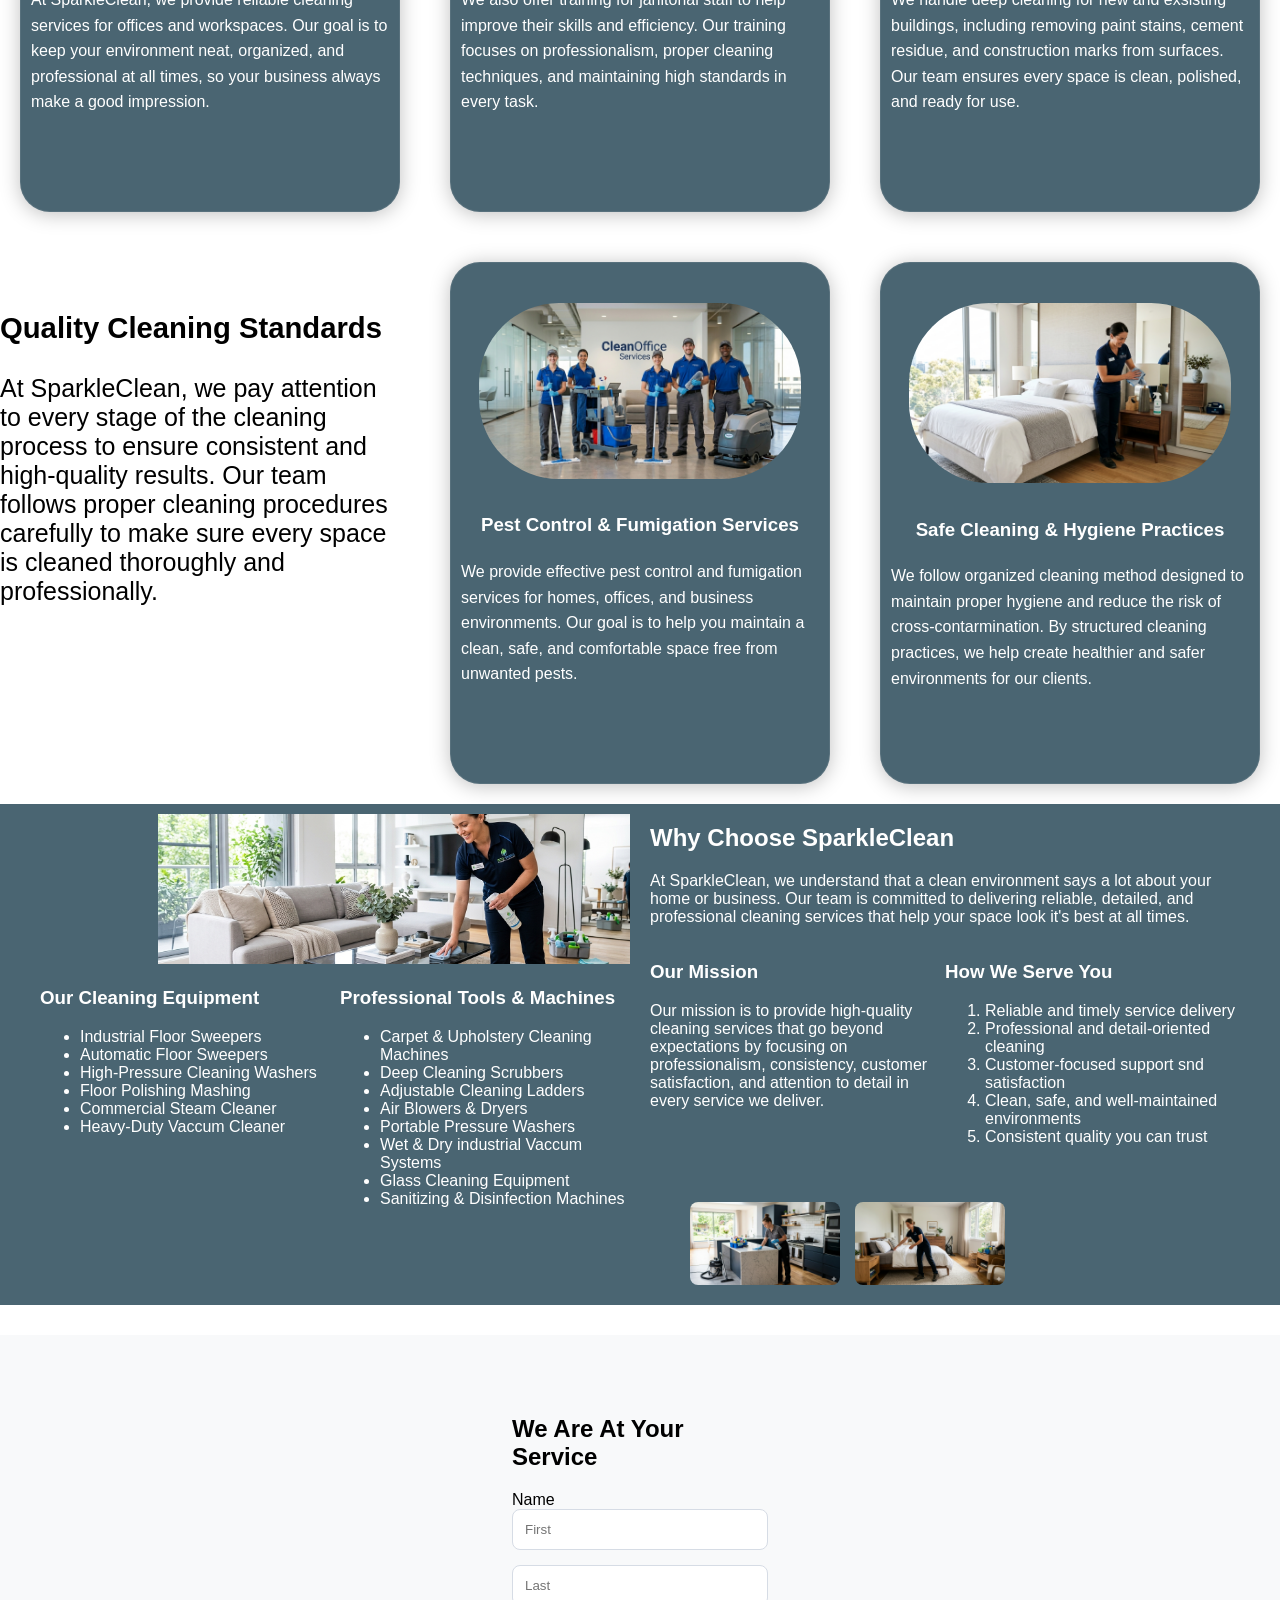
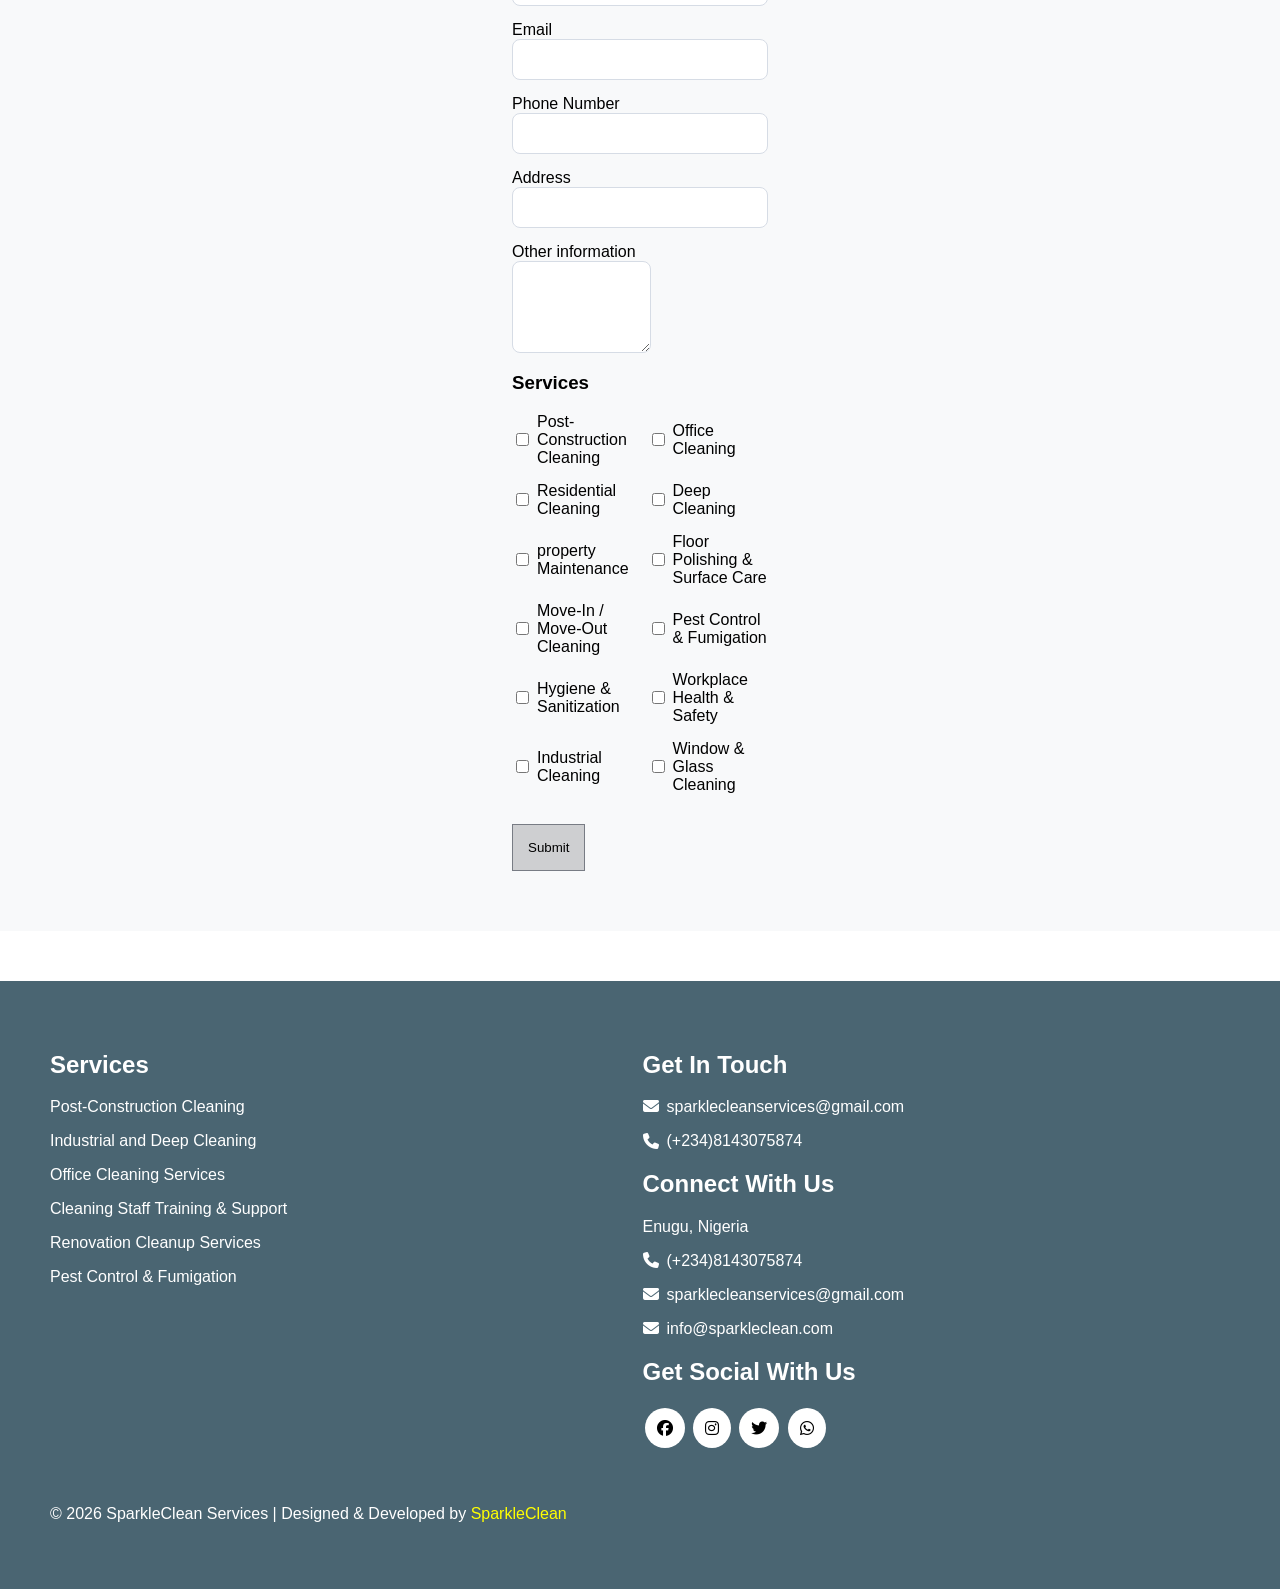
==== commit 293a4b7a: "Add files via upload" ====
--- a/index.html
+++ b/index.html
@@ -50,7 +50,7 @@
 
             <p>We recognize the impact a well-maintained workplace has on your brand</p>
 
-            <a href="#contact">Get a Quote</a>
+            <a href="#contact"><button>Get a Quote</button></a>
         </div>
                 
         <div class="hero-image">
--- a/style.css
+++ b/style.css
@@ -119,7 +119,7 @@
     object-fit: cover;
 }
 
-.hero a {
+.hero button {
     border: 2px solid black;
     background-color: #4A6572;
     color: white;
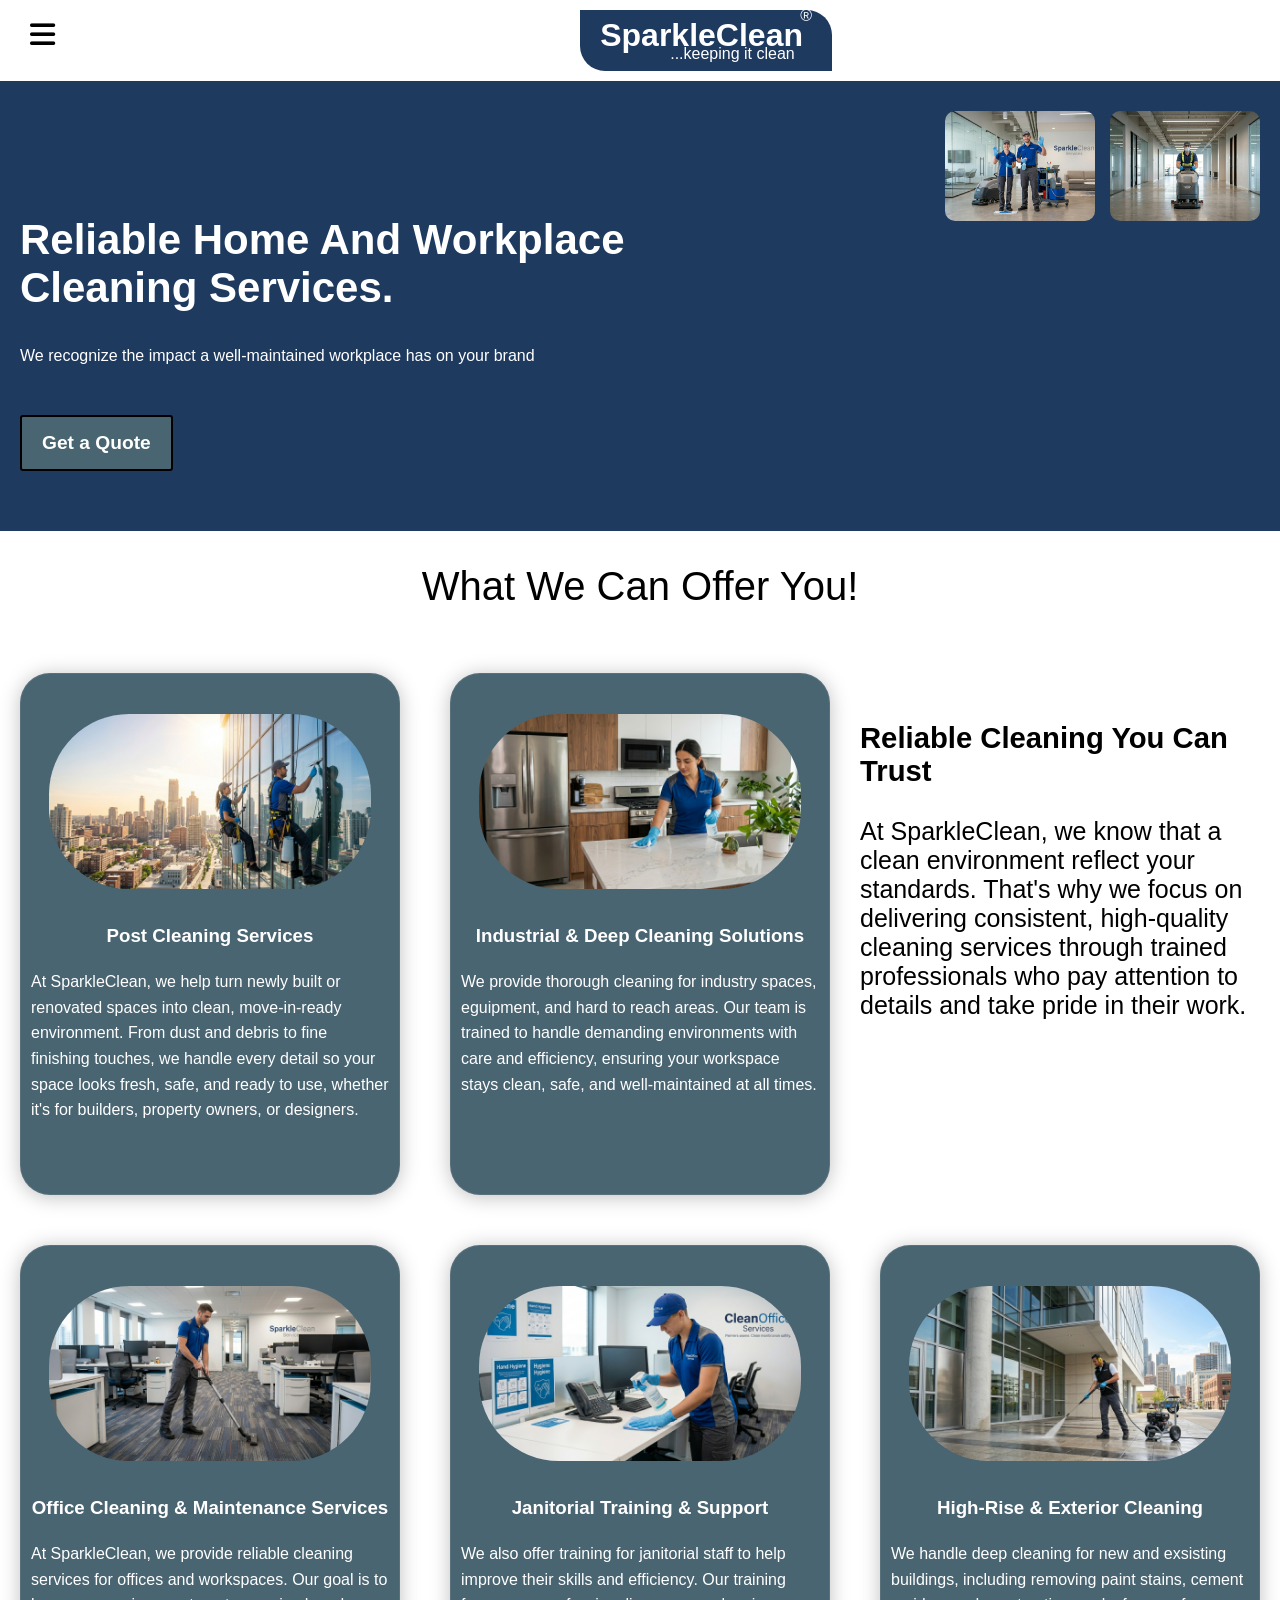
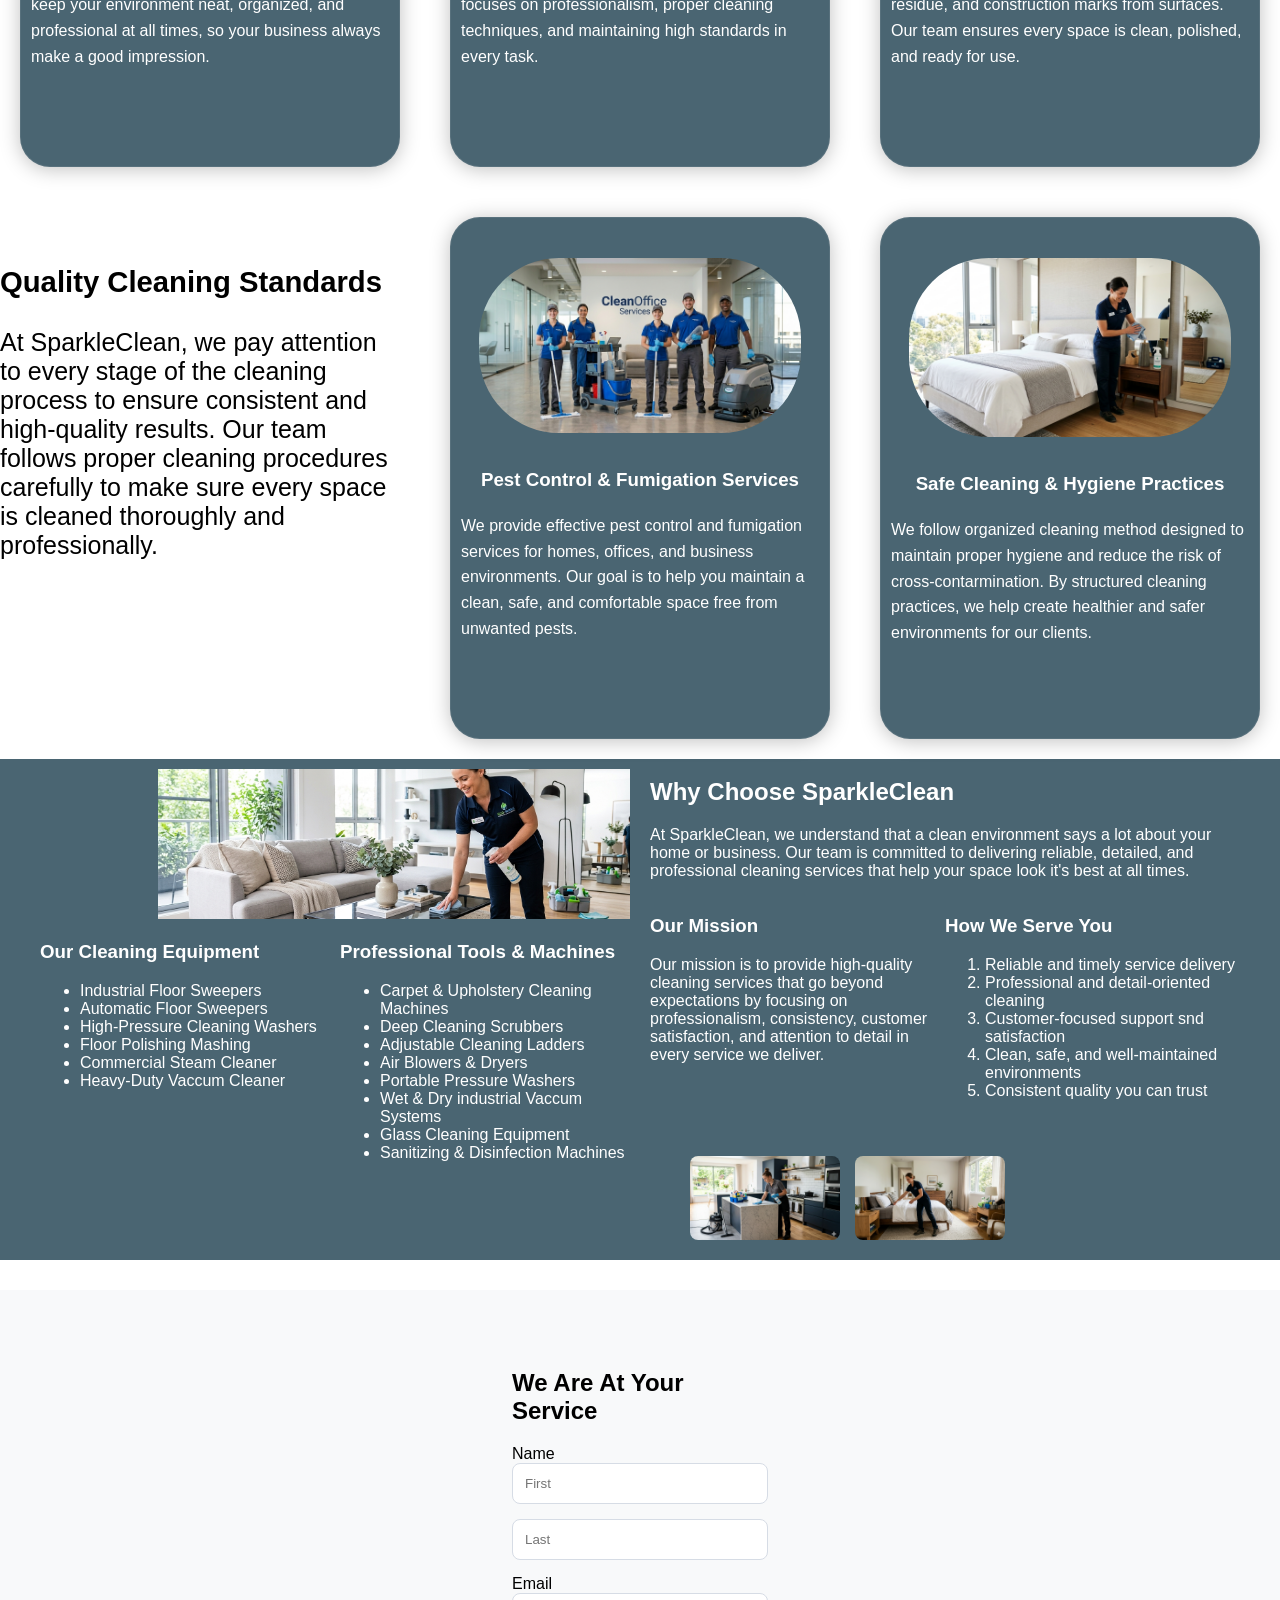
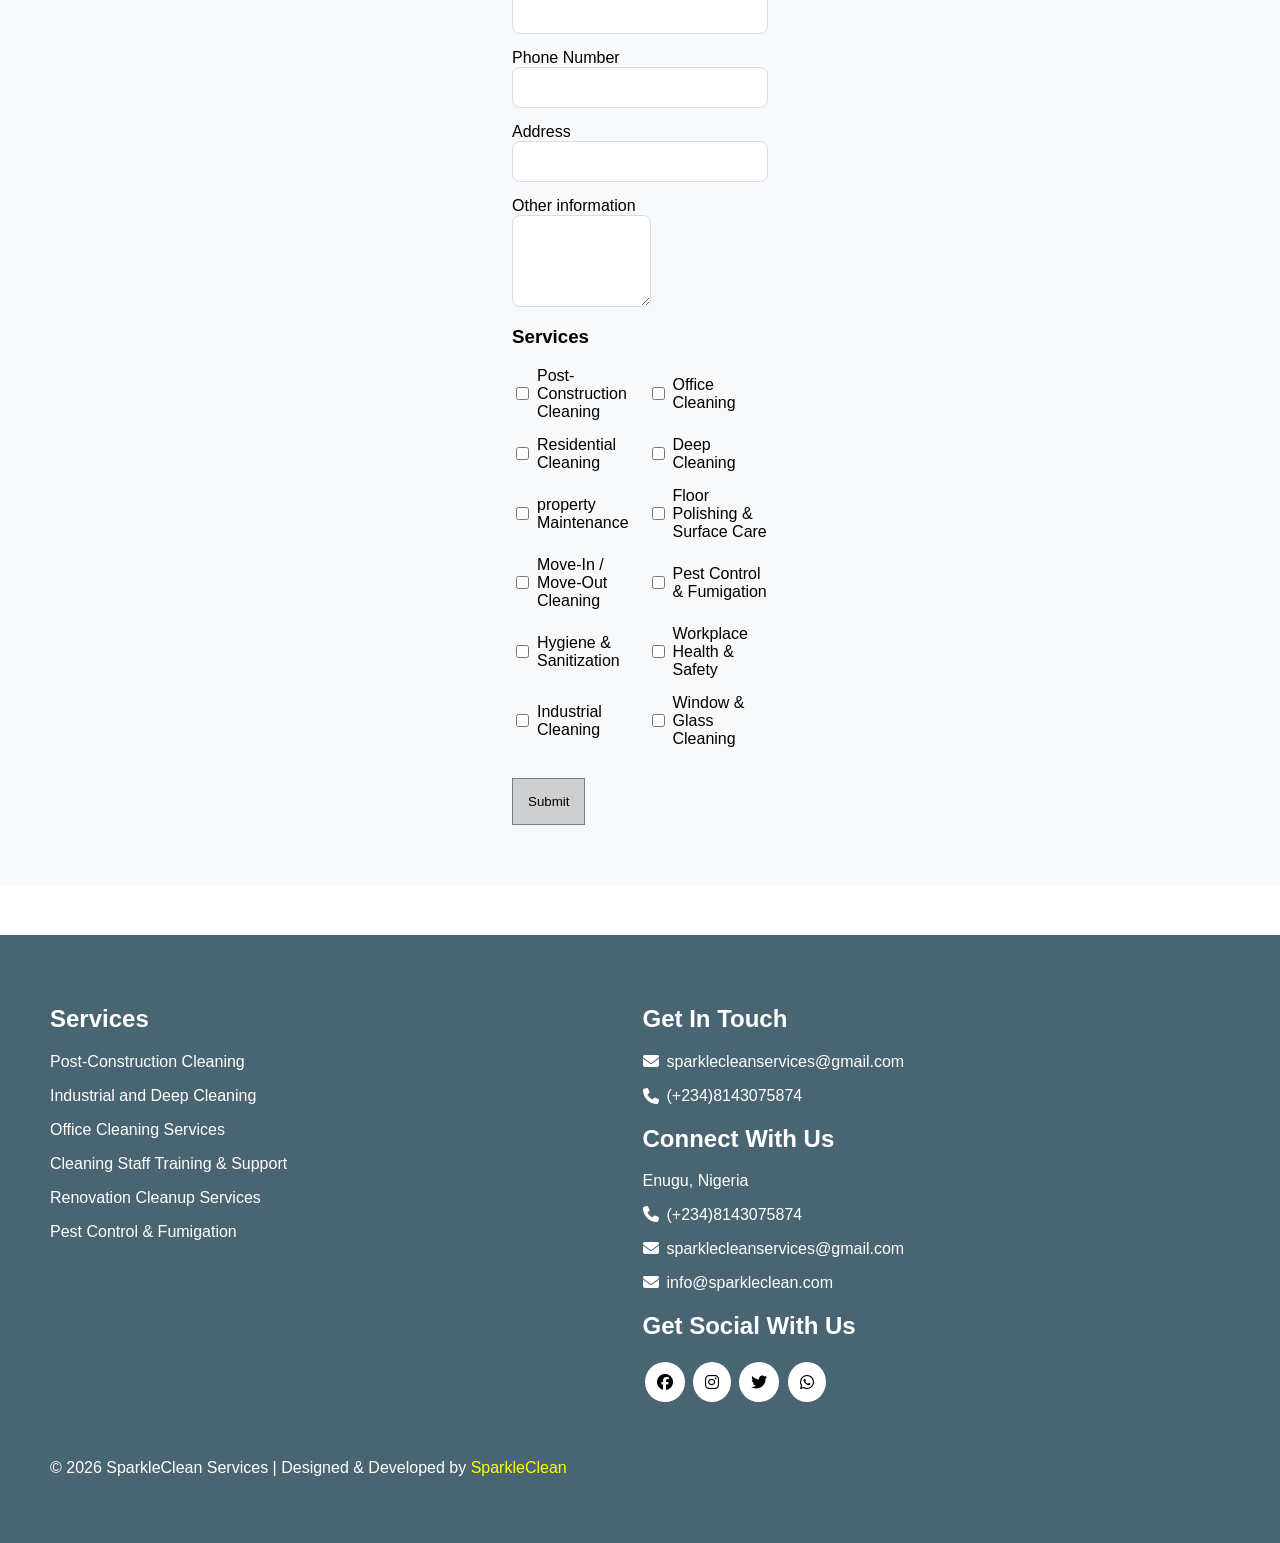
==== commit 3403fe1e: "Add files via upload" ====
--- a/index.html
+++ b/index.html
@@ -9,33 +9,35 @@
 </head>
 <body>
     <header>
-        <!-- <div><i class="fa-solid fa-bars"></i></div> -->
-
-        <ul>
-            <li><a href="index.html">Home</a></li>
-            <li class="services-dropdown">
-                <details>
-                    <summary>Services<span class="arrow">&#9662</span></summary>
-
-                    <ul class="dropdown-menu">
-                        <li><a href="services/residential.html">Residential Cleaning</a></li>
-
-                        <li><a href="services/commercial.html">Commercial Cleaning</a></li>
-
-                        <li><a href="services/industrial.html">Industrial Cleaning</a></li>
-
-                        <li><a href="services/maintenance.html">Property Maintenance</a></li>
-
-                        <li><a href="services/pest-control.html">Pest Control</a></li>
-                    </ul>
-                </details>
-                
-
-                
-            </li>
-            <li><a href="about.html">About Us</a></li>
-            <li><a href="#contact">Contact Us</a></li>
-        </ul>
+        
+        <i class="fa-solid fa-bars hamburger" 
+        onclick="toggleMenu()"></i>
+
+        <nav class="navbar">
+            <ul>
+                <li><a href="index.html">Home</a></li>
+                <li class="services-dropdown">
+                    <details>
+                        <summary>Services<span class="arrow">&#9662</span></summary>
+
+                        <ul class="dropdown-menu">
+                            <li><a href="services/residential.html">Residential Cleaning</a></li>
+
+                            <li><a href="services/commercial.html">Commercial Cleaning</a></li>
+
+                            <li><a href="services/industrial.html">Industrial Cleaning</a></li>
+
+                            <li><a href="services/maintenance.html">Property Maintenance</a></li>
+
+                            <li><a href="services/pest-control.html">Pest Control</a></li>
+                        </ul>
+                    </details>     
+                </li>
+                <li><a href="about.html">About Us</a></li>
+                <li><a href="#contact">Contact Us</a></li>
+            </ul>
+        </nav>
+            
 
         <div class="logo">
             <p class="reg">&reg</p>
@@ -43,6 +45,7 @@
             <p>...keeping it clean</p>
         </div>
     </header>
+
 
     <section class="hero">
         <div class="hero-text">
@@ -283,5 +286,8 @@
 
         <p class="closing">&copy 2026 SparkleClean Services | Designed & Developed by <span class="developer">SparkleClean</span></p>
     </footer>
+
+
+    <script src="script.js"></script>
 </body>
 </html>
--- a/style.css
+++ b/style.css
@@ -24,11 +24,33 @@
     color: black;
 }
 
-/* header i {
-    padding: 30px 20px 20px 20px;
-    font-size: 25px;
-    cursor: pointer;
-} */
+.navbar {
+    background-color: white;
+    margin-left: 5px;
+    border-radius: 10px;
+    font-size: 20px;
+    line-height: 2;
+    position: absolute;
+    top: 70px;
+    left: 0;
+    opacity: 0;
+    visibility: hidden;
+    transform: translateY(-20px);
+    transition: all 1s ease;
+}
+
+.navbar.active {
+    opacity: 1;
+    visibility: visible;
+    transform: translateY(0);
+}
+
+.hamburger {
+    font-size: 1.8rem;
+    cursor: pointer;
+    margin-left: 30px;
+    margin-top: 20px;
+}
 
 summary {
     display: flex;
@@ -44,11 +66,12 @@
 
 .dropdown-menu {
     padding-left: 15px;
-    margin-top: 15px;
+    padding-right: 15px;
 }
 
 .dropdown-menu li {
-    margin: 8px 0;
+    margin: 5px 0;
+    font-size: 15px;
 }
 
 .logo {
@@ -61,13 +84,12 @@
     margin-top: 10px;
     border-top-right-radius: 25px;
     border-bottom-left-radius: 25px;
-    padding: 0 20px;
+    padding: 0 20px 10px 20px;
     color: white;
 }
 
 .logo h1, .logo p, .logo .reg {
     margin: 0;
-    padding: 0;
     line-height: 0.8;
 }
 
@@ -334,7 +356,6 @@
     text-align: center;
     font-weight: 700;
     font-size: 2.5rem;
-    position: relative;
 }
 
 .services-container p {
@@ -370,19 +391,14 @@
 
 
 /* Styling About Us Page */
-.about-section {
-    padding:
-}
-
 .about-image img {
-    width: 100%;
-    max-width: 100%;
-    height: 300px;
+    width: 90%;
+    height: 250px;
     object-fit: cover;
-    border-bottom-left-radius: 30%;
-    border-top-right-radius: 30%;
-    box-shadow: 0 10px 30px rgba(0, 0, 0, 0.2);
-    padding: 60px 0;
+    display: block;
+    padding-left: 30px;
+    margin-top: 40px;
+    
 }
 
 .about-text {
@@ -398,10 +414,7 @@
 /* Styling for Responsive design */
 
 @media (max-width: 760px) {
-    /* header ul { 
-        display: none;
-    } */
-
+    
     /* Hero section */
     .hero {
         display: flex;
@@ -472,12 +485,5 @@
         flex-direction: column;
     }
 
-    /* About page */
-    .about-image {
-        max-width: 600px;
-        height: auto;
-        display: block;
-        margin: 0 auto;
-    }
-
-}
+
+}
